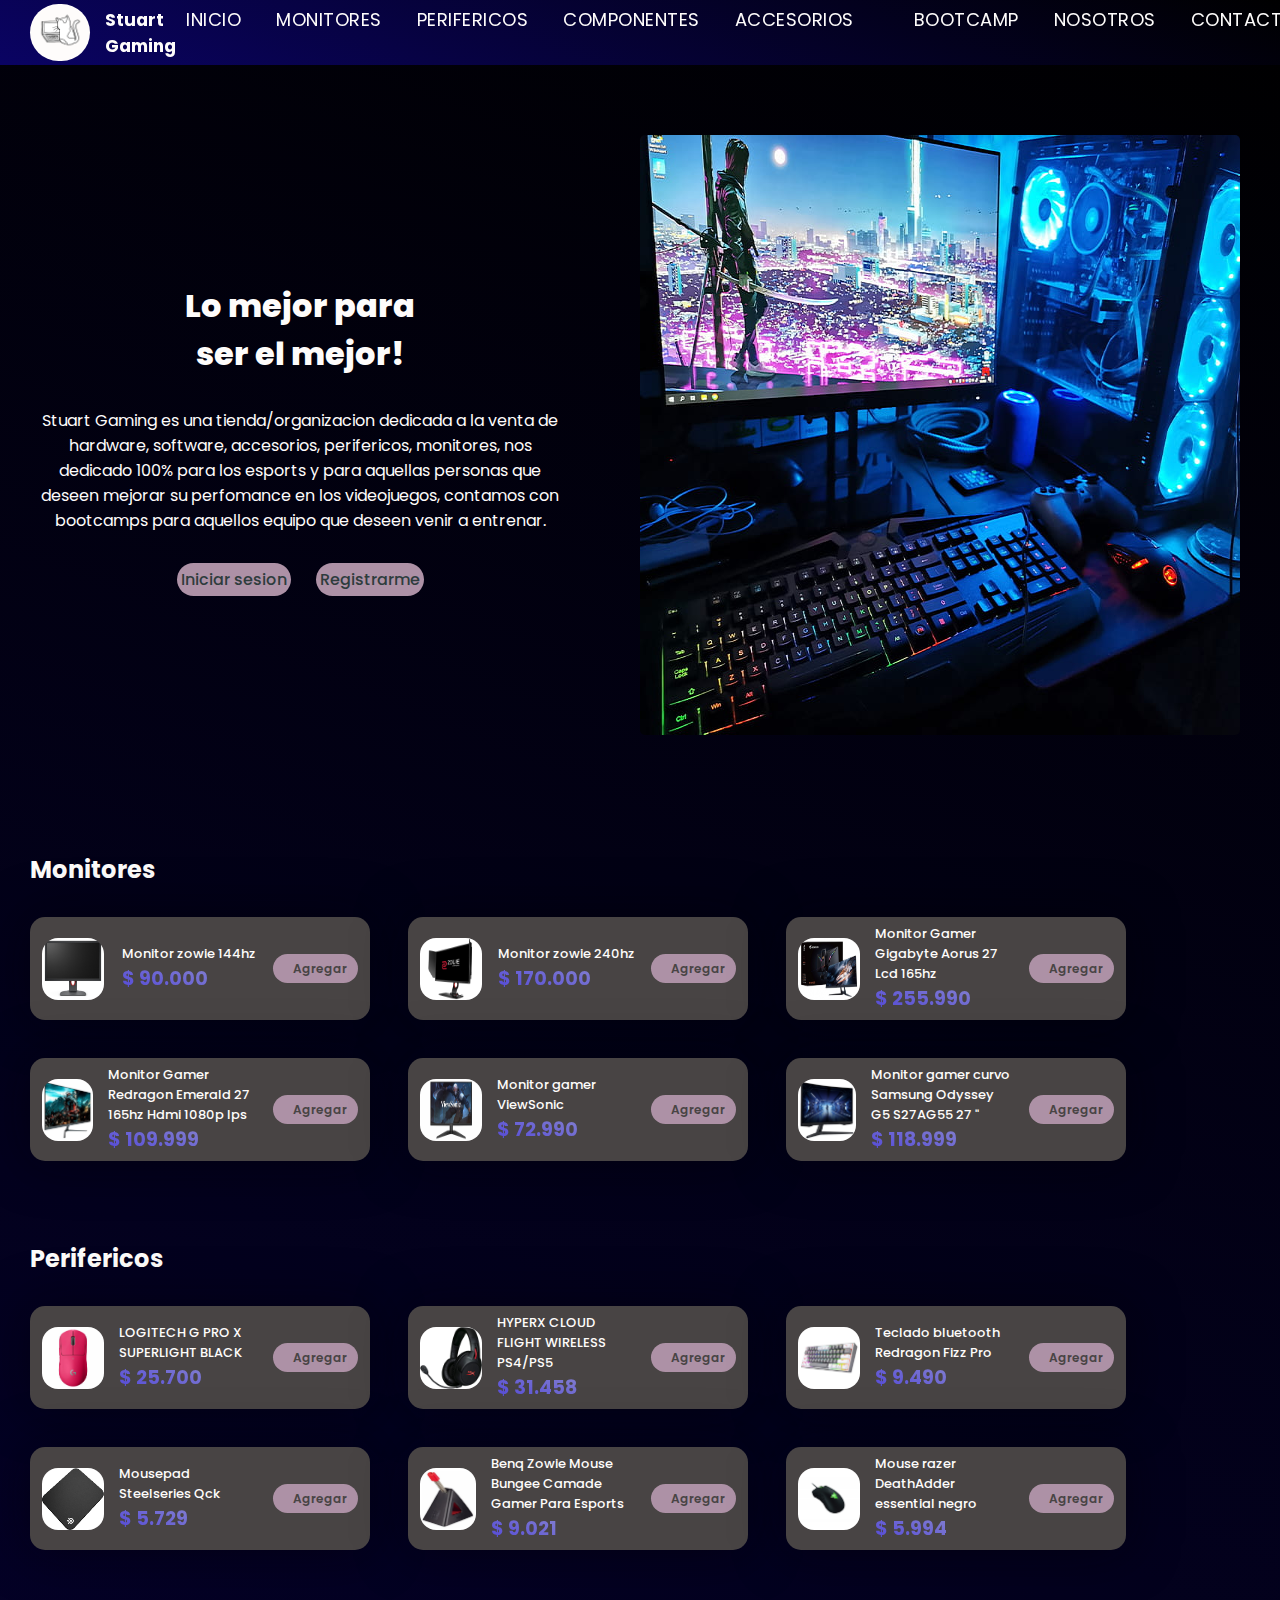
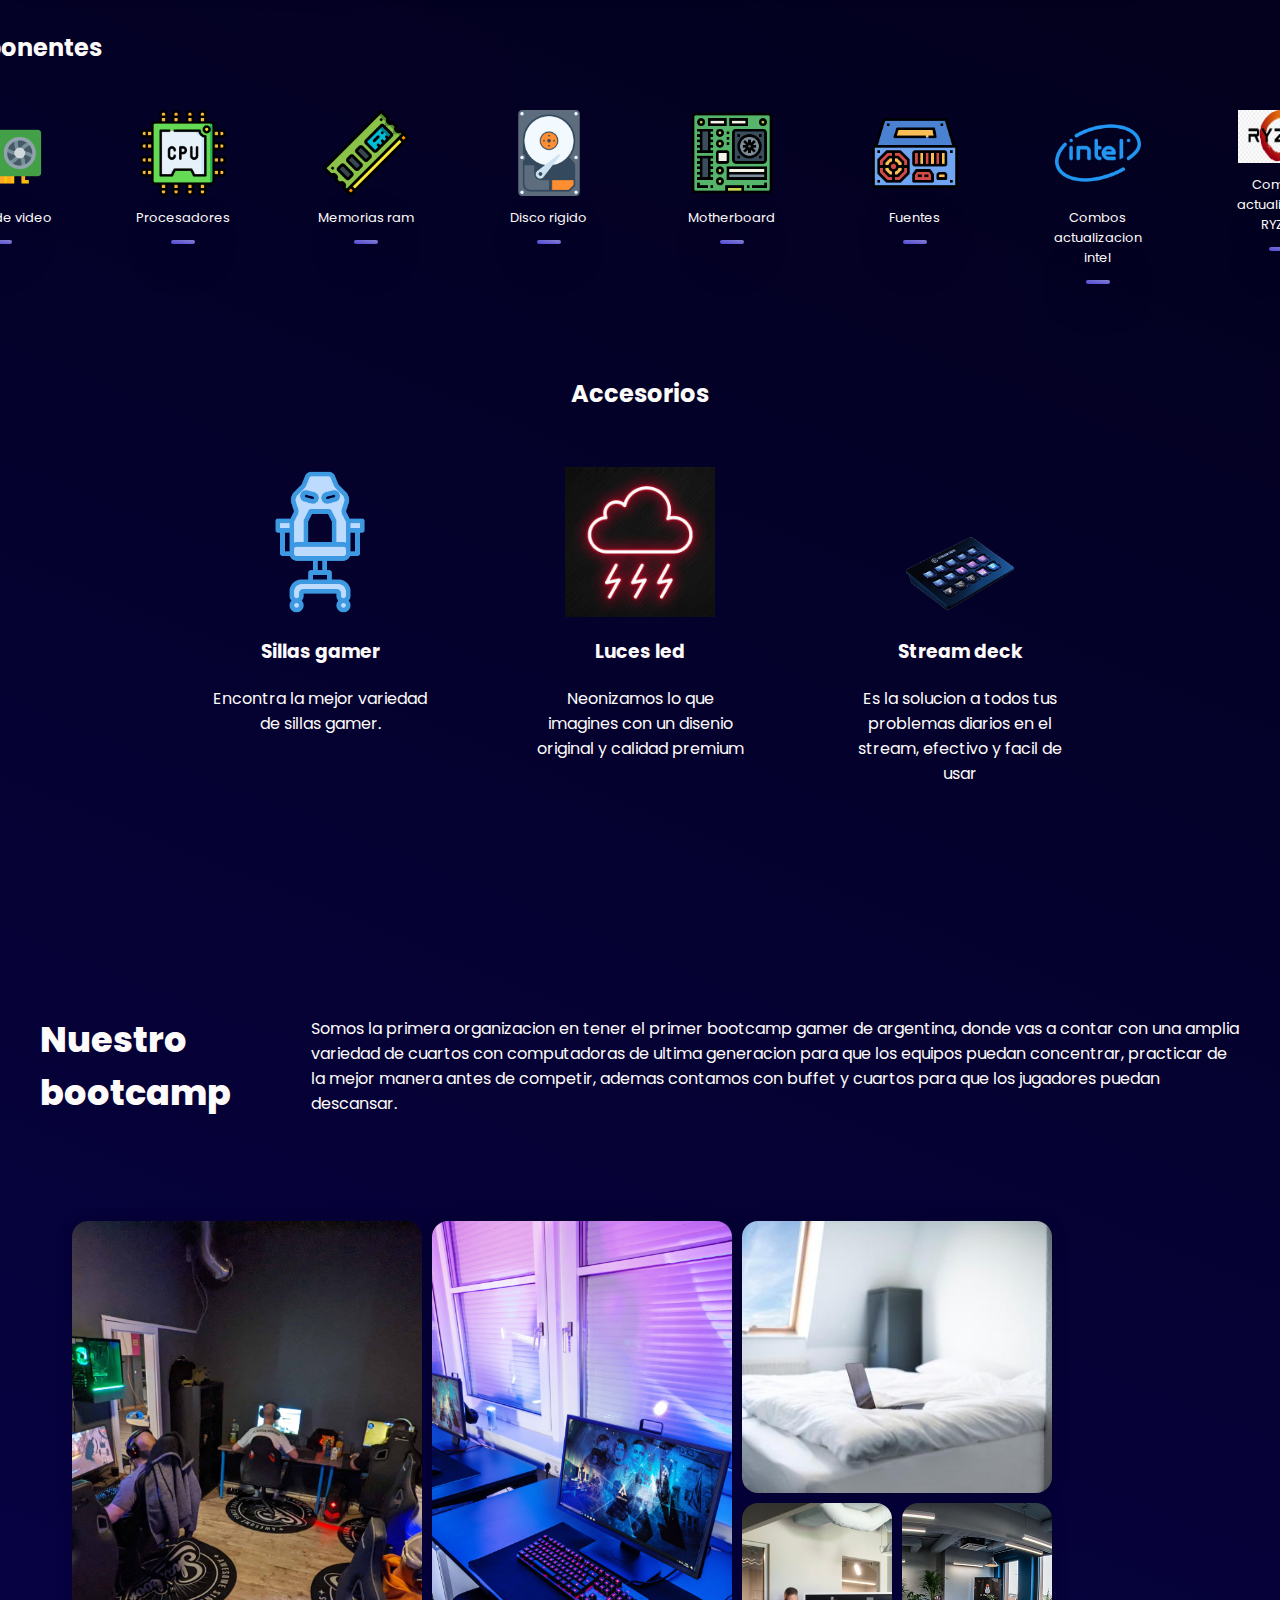
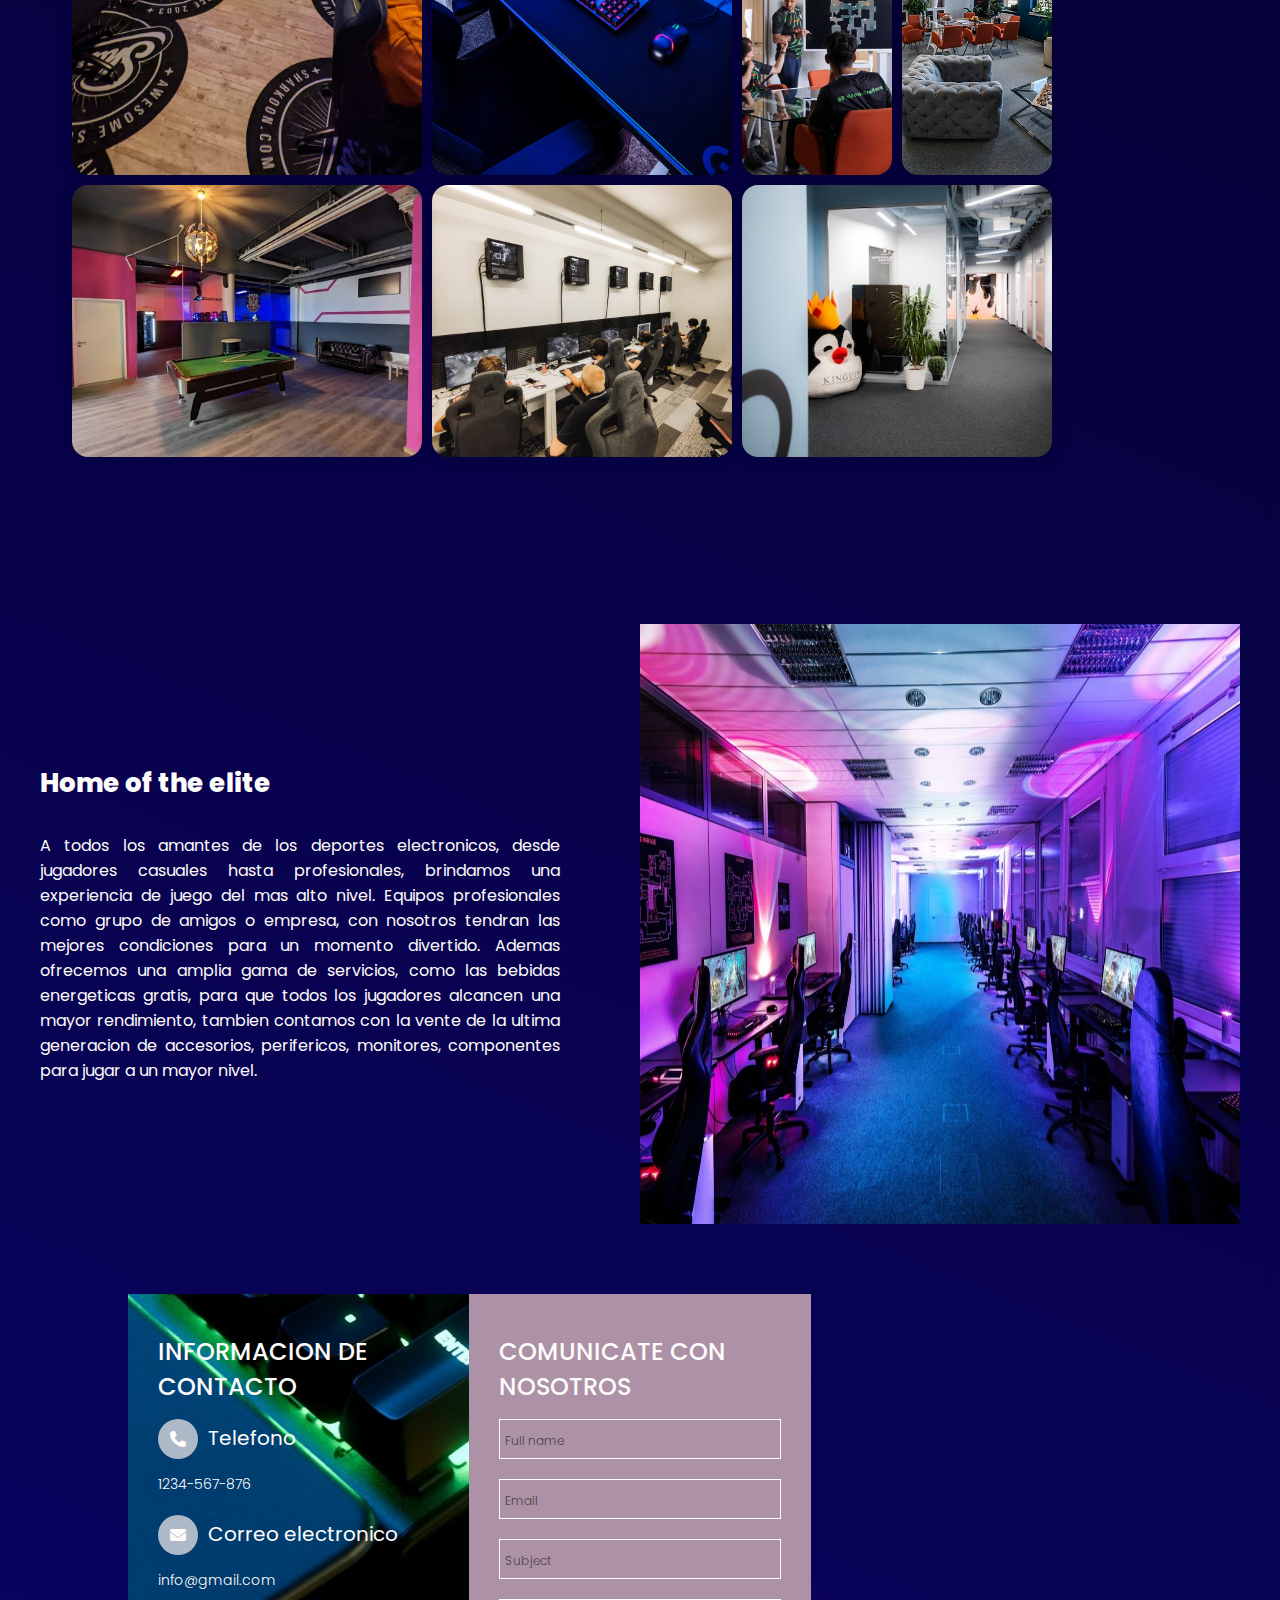
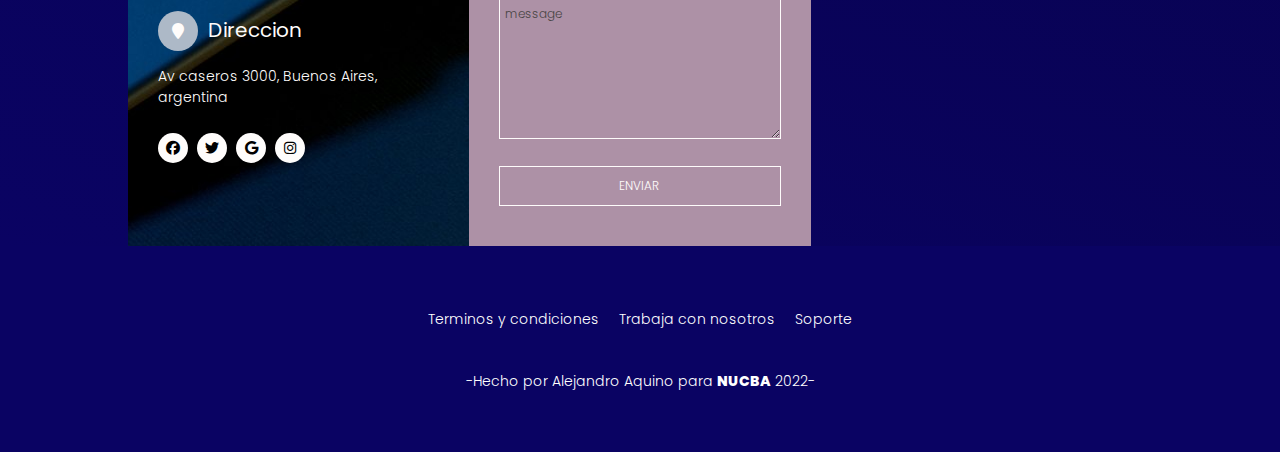
==== index.html @ 2dbd6781 "proyecto integrador" ====
<!DOCTYPE html>
<html lang="en">

<head>
    <meta charset="UTF-8">
    <meta http-equiv="X-UA-Compatible" content="IE=edge">
    <meta name="viewport" content="width=device-width, initial-scale=1.0">
    <title>STUART GAMING</title>
    <link rel="stylesheet" href="./styles.css">
    <link rel="shortcut icon" href="./assets/img/gato-compu2.png" type="image/x-icon">
    <link rel="stylesheet" href="https://cdnjs.cloudflare.com/ajax/libs/font-awesome/6.2.0/css/all.min.css"
        crossorigin="anonymous" referrerpolicy="no-referrer" />
</head>

<body>
    <header>
        <div class="titulo">
            <div class="logo">
                <a href="./index.html">
                    <img src="./assets/img/gato-compu2.png" alt="logo gato" class="imagen__logo">
                </a>
            </div>
            <p class="titulo__logo">Stuart Gaming</p>
        </div>
        <nav class="navbar">

            <label for="menu-toggle" class="menu-label">
                <i class="fa-solid fa-bars"></i>
            </label>
            <input type="checkbox" id="menu-toggle">
            
            <ul class="navbar__list">
                <li>
                    <a href="#portada" class="navbar__list__link">INICIO</a>
                </li>
                <li>
                    <a href="#contenedor-ofertas-monitores" class="navbar__list__link">MONITORES</a>
                </li>
                <li>
                    <a href="#contenedor-ofertas-perifericos" class="navbar__list__link">PERIFERICOS</a>
                </li>
                <li>
                    <a href="#productos" class="navbar__list__link">COMPONENTES</a>
                </li>
                <li>
                    <a href="#cards" class="navbar__list__link">ACCESORIOS<a>
                </li>
                <li>
                    <a href="#bootcamp" class="navbar__list__link">BOOTCAMP</a>
                </li>
                <li>
                    <a href="#contenedor-nosotros-contenido" class="navbar__list__link">NOSOTROS</a>
                </li>
                <li>
                    <a href="#contacto-empresa" class="navbar__list__link">CONTACTO</a>
                </li>
            </ul>
        </nav>
    </header>
    <main>
        <section id="portada">
            <div class="portada__contenido">
                <h1 class="portada__titulo">Lo mejor para ser el mejor!</h1>
                <p class="portada__parrafo">Stuart Gaming es una tienda/organizacion dedicada a la venta de hardware,
                    software,
                    accesorios,
                    perifericos, monitores, nos dedicado 100% para los esports y para aquellas personas que deseen
                    mejorar su perfomance
                    en los videojuegos, contamos con bootcamps para aquellos equipo que deseen venir a entrenar.
                </p>
                <div class="contenedor__botones">
                    <a href="./pages/login.html" class="boton">
                        <span class="boton__texto">Iniciar sesion</span>
                    </a>
                    <a href="#" class="boton2">
                        <span class="boton__texto2">Registrarme</span>
                    </a>
                </div>
            </div>
            <div>
                <img src="./assets/img/HD-wallpaper-pc-gamer.jpg" alt="escritorio pc gamer" class="imagen__portada">
            </div>
        </section>

        <section id="contenedor-ofertas-monitores">
            <h2>Monitores</h2>
            <div class="descuento">
                <div class="ofertas">
                    <div class="contenedor-oferta">

                        <img src="./assets/img/monitor-zowie-144hz.jpg" alt="zowie 144hz">

                        <div class="monitores">
                            <h3>Monitor zowie 144hz</h3>
                            <span>$ 90.000</span>

                        </div>

                        <button class="boton-recomendacion">Agregar</button>

                    </div>

                </div>



                <div class="ofertas">
                    <div class="contenedor-oferta">

                        <img src="./assets/img/zowie-240hz.jpg" alt="zowie 240hz">

                        <div class="monitores">
                            <h3>Monitor zowie 240hz</h3>
                            <span>$ 170.000</span>

                        </div>

                        <button class="boton-recomendacion">Agregar</button>

                    </div>

                </div>


                <div class="ofertas">
                    <div class="contenedor-oferta">

                        <img src="./assets/img/gigabyte-monitor.jpg" alt="Monitor gigabyte">

                        <div class="monitores">
                            <h3>Monitor Gamer Gigabyte Aorus 27 Lcd 165hz</h3>
                            <span>$ 255.990</span>

                        </div>

                        <button class="boton-recomendacion">Agregar</button>

                    </div>

                </div>


                <div class="ofertas">
                    <div class="contenedor-oferta">

                        <img src="./assets/img/monitor-reddragon.jpg" alt="Monitor red dragon">

                        <div class="monitores">
                            <h3>Monitor Gamer Redragon Emerald 27 165hz Hdmi 1080p Ips</h3>
                            <span>$ 109.999</span>

                        </div>

                        <button class="boton-recomendacion">Agregar</button>

                    </div>

                </div>
                
                <div class="ofertas">
                    <div class="contenedor-oferta">

                        <img src="./assets/img/viewsonic.jpg" alt="Monitor viewsonic">

                        <div class="monitores">
                            <h3>Monitor gamer ViewSonic</h3>
                            <span>$ 72.990</span>

                        </div>

                        <button class="boton-recomendacion">Agregar</button>

                    </div>

                </div>


                <div class="ofertas">
                    <div class="contenedor-oferta">

                        <img src="./assets/img/monitor-samsung.jpg" alt="Monitor samsung">

                        <div class="monitores">
                            <h3>Monitor gamer curvo Samsung Odyssey G5 S27AG55 27 "</h3>
                            <span>$ 118.999</span>

                        </div>

                        <button class="boton-recomendacion">Agregar</button>

                    </div>

                </div>

            </div>

        </section>

        <section id="contenedor-ofertas-perifericos">
            <h2>Perifericos</h2>
            <div class="descuentos-perifericos">
                <div class="ofertas">
                    <div class="contenedor-oferta">

                        <img src="./assets/img/mouse-logitech-g-pro-x-superlight-rose.jpg" alt="Mouse superlight rose">

                        <div class="perifericos">
                            <h3>LOGITECH G PRO X SUPERLIGHT BLACK</h3>
                            <span>$ 25.700</span>

                        </div>

                        <button class="boton-recomendacion">Agregar</button>

                    </div>

                </div>

                <div class="ofertas">
                    <div class="contenedor-oferta">

                        <img src="./assets/img/auriculares-cloud-flight-wireless.jpg" alt="Cloud flight">

                        <div class="perifericos">
                            <h3>HYPERX CLOUD FLIGHT WIRELESS PS4/PS5</h3>
                            <span>$ 31.458</span>

                        </div>

                        <button class="boton-recomendacion">Agregar</button>

                    </div>

                </div>


                <div class="ofertas">
                    <div class="contenedor-oferta">

                        <img src="./assets/img/teclado-red-dragon.jpg" alt="Teclado red dragon">

                        <div class="perifericos">
                            <h3>Teclado bluetooth Redragon Fizz Pro</h3>
                            <span>$ 9.490</span>

                        </div>

                        <button class="boton-recomendacion">Agregar</button>

                    </div>

                </div>


                <div class="ofertas">
                    <div class="contenedor-oferta">

                        <img src="./assets/img/mousepad steelseries.jpg" alt="Pad steelseries">

                        <div class="perifericos">
                            <h3>Mousepad Steelseries Qck</h3>
                            <span>$ 5.729</span>

                        </div>

                        <button class="boton-recomendacion">Agregar</button>

                    </div>

                </div>


                <div class="ofertas">
                    <div class="contenedor-oferta">

                        <img src="./assets/img/benq-bungee.jpg" alt="Benq zowie bungee">

                        <div class="perifericos">
                            <h3>Benq Zowie Mouse Bungee Camade Gamer Para Esports</h3>
                            <span>$ 9.021</span>
                        </div>

                        <button class="boton-recomendacion">Agregar</button>

                    </div>

                </div>
                
                
                <div class="ofertas">
                    <div class="contenedor-oferta">

                        <img src="./assets/img/razer-death.jpg" alt="razer deathadder">

                        <div class="perifericos">
                            <h3>Mouse razer DeathAdder essential negro </h3>
                            <span>$ 5.994</span>
                        </div>

                        <button class="boton-recomendacion">Agregar</button>

                    </div>

                </div>

        </section>

        <section id="productos">
            <h2>Componentes</h2>
            <div class="contenedor-componentes">
                <button class="componentes">
                    <img src="./assets/img/video-card.png" alt="Placa de video">
                    Placas de video
                    <div class="divider">a</div>
                </button>

                <button class="componentes">
                    <img src="./assets/img/procesadores.png" alt="Procesadores">
                    Procesadores
                    <div class="divider">a</div>
                </button>
                <button class="componentes">
                    <img src="./assets/img/memoria-ram.png" alt="Memoria ram">
                    Memorias ram
                    <div class="divider">a</div>
                </button>
                <button class="componentes">
                    <img src="./assets/img/disco-rigido.png" alt="Disco rigido">
                    Disco rigido
                    <div class="divider">a</div>
                </button>
                <button class="componentes">
                    <img src="./assets/img/Motherboard.png" alt="Motherboard">
                    Motherboard
                    <div class="divider">a</div>
                </button>
                <button class="componentes">
                    <img src="./assets/img/fuente3.png" alt="Fuente">
                    Fuentes
                    <div class="divider">a</div>
                </button>
                <button class="componentes">
                    <img src="./assets/img/intel.png" alt="Combo actualizacion intel">
                    Combos actualizacion intel
                    <div class="divider">a</div>
                </button>
                <button class="componentes">
                    <img src="./assets/img/RYZEN.jpg" alt="Combo actualizacion RYZEN">
                    Combos actualizacion RYZEN
                    <div class="divider">a</div>
                </button>
            </div>

        </section>


        <section id="cards">
            <div class="titulo-cards">
                <h2>Accesorios</h2>
            </div>
            <div class="contenedor-cards">
                <div class="info-cards">
                    <img src="./assets/img/silla-gamer-icon.png" alt="silla gamer icono">
                    <h3>Sillas gamer</h3>
                    <p>Encontra la mejor variedad de sillas gamer.</p>
                </div>

                <div class="info-cards">
                    <img src="./assets/img/luz neon.jpg" alt="luces led">
                    <h3>Luces led</h3>
                    <p>Neonizamos lo que imagines con un disenio original y calidad premium</p>
                </div>

                <div class="info-cards">
                    <img src="./assets/img/stream-deck2.png" alt="stream deck">
                    <h3>Stream deck</h3>
                    <p>Es la solucion a todos tus problemas diarios en el stream, efectivo y facil de usar</p>
                </div>

            </div>
        </section>

        <section id="bootcamp">
            <div class="contenedor-textos-bootcamp">
                <h2>Nuestro bootcamp</h2>
                <p>Somos la primera organizacion en tener el primer bootcamp gamer de argentina, donde vas a contar con
                    una amplia
                    variedad de cuartos con computadoras de ultima generacion para que los equipos puedan concentrar,
                    practicar de la mejor manera
                    antes de competir, ademas contamos con buffet y cuartos para que los jugadores puedan descansar.
                </p>
            </div>
            <div class="contenedor-fotos-bootcamp">
                <div class="item"></div>
                <div class="item"></div>
                <div class="item"></div>
                <div class="item"></div>
                <div class="item"></div>
                <div class="item"></div>
                <div class="item"></div>
                <div class="item"></div>
            </div>
        </section>

        <section id="contenedor-nosotros-contenido">
            <div class="titulo-nosotros">
                <h2>Home of the elite</h2>
                <p>A todos los amantes de los deportes electronicos, desde jugadores casuales hasta profesionales,
                    brindamos una experiencia de juego del mas alto nivel. Equipos profesionales como grupo de
                    amigos o empresa, con nosotros tendran las mejores condiciones para un momento divertido.
                    Ademas ofrecemos una amplia gama de servicios, como las bebidas energeticas gratis, para
                    que todos los jugadores alcancen una mayor rendimiento, tambien contamos con la vente de
                    la ultima generacion de accesorios, perifericos, monitores, componentes para jugar a un
                    mayor nivel.
                </p>
            </div>

            <div class="nosotros-img">
                <img src="./assets/img/bootcampstuart.jpg" alt="bootcamp stuartgaming">
            </div>

        </section>

        <section id="contacto-empresa">
            <div class="contenedor-contacto">
                <div class="contacto">
                    <h2>Informacion de contacto</h2>
                    <h3><i class="fa fa-phone" aria-hidden="true"></i>Telefono</h3>
                    <p>1234-567-876</p>
                    <h3><i class="fa fa-envelope" aria-hidden="true"></i>Correo electronico</h3>
                    <p>info@gmail.com</p>
                    <h3><i class="fa fa-map-marker" aria-hidden="true"></i>Direccion</h3>
                    <p>Av caseros 3000, Buenos Aires, argentina</p>
                    <ul>
                        <li><a href="#"><i class="fa-brands fa-facebook"></i></a></li>
                        <li><a href="#"><i class="fa-brands fa-twitter"></i></a></li>
                        <li><a href="#"><i class="fa-brands fa-google"></i></a></li>
                        <li><a href="#"><i class="fa-brands fa-instagram"></i></a></li>
                    </ul>

                </div>
                <div class="contacto">
                    <h2>Comunicate con nosotros</h2>
                    <form>
                        <input type="text" placeholder="Full name" class="contacto-input">
                        <input type="text" placeholder="Email" class="contacto-input">
                        <input type="text" placeholder="Subject" class="contacto-input">
                        <textarea placeholder="message" class="contacto-textarea"></textarea>
                        <input type="submit" value="ENVIAR" class="contacto-boton">
                    </form>
                </div>
                <div class="contacto">
                    <iframe
                        src="https://www.google.com/maps/embed?pb=!1m18!1m12!1m3!1d3282.6957314370156!2d-58.40888590346596!3d-34.63712862421199!2m3!1f0!2f0!3f0!3m2!1i1024!2i768!4f13.1!3m3!1m2!1s0x95bccb0e2c8cec11%3A0x7a3d103368087d01!2sAv.%20Caseros%203025-3033%2C%20C1264AAK%2C%20C1264AAK%20CABA!5e0!3m2!1ses-419!2sar!4v1665804922256!5m2!1ses-419!2sar"
                        width="600" height="auto" style="border:0;" allowfullscreen="" loading="lazy"
                        referrerpolicy="no-referrer-when-downgrade"></iframe>
                </div>
            </div>
        </section>
    </main>
    <footer>
        <div>
            <ul class="footer-links">
                <li><a href="#">Terminos y condiciones</a></li>
                <li><a href="#">Trabaja con nosotros</a></li>
                <li><a href="#">Soporte</a></li>
            </ul>
        </div>
        <p>-Hecho por Alejandro Aquino para <span>NUCBA</span> 2022-</p>
    </footer>

</body>

</html>
---- styles.css ----
@import url('https://fonts.googleapis.com/css2?family=M+PLUS+Rounded+1c:wght@400;500&family=Poppins:ital,wght@0,100;0,200;0,300;0,400;0,500;0,600;0,700;0,800;0,900;1,100;1,200;1,300;1,400;1,500;1,600;1,700;1,800;1,900&display=swap');


:root{
    --grey:#484444;
    --violet:#ad91a6;
    --pink:#dfb4aa;
    --green:#2e3c3d;
    --white1:#fefcfb;
    --white2:#ece8de;
    --background1: rgb(10,3,99);
    --background2: linear-gradient(22deg, rgba(10,3,99,1) 0%, rgba(0,0,0,1) 100%, rgba(125,48,48,1) 100%);
    --text-gray: #adb9c7;
    --bg-electric: #f0fbff;
    --bg-azul-10: #e9eeff;
}

*{
    box-sizing: border-box;
    padding: 0;
    margin: 0;
    list-style: none;
    text-decoration: none;
    font-family: 'Poppins', sans-serif;
}

header{
    display: flex;
    justify-content: space-between;
    flex-direction: row;
    align-items: center;
    width: 100%;
    height: 65px;
    top: 0;
    position: fixed;
    padding: 0 30px 0 30px;
    background:var(--background2)
}


.titulo{
    display: flex;
    flex-direction: row;
    gap: 15px;
    align-items: center;
}

.logo{
   background:var(--white1);
   padding: 0 5px;
   border-radius: 30px;
}

.imagen__logo{
    height: 50px;
    width: 50px;
}

.titulo__logo{
    color:var(--white1);
    font-weight: 700;
    font-size: 17px;
}

#menu-toggle, 
.menu-label{
    display: none;
}

.menu-label{
    border: 1px solid var(--white1);
    padding: 12px 18px;
    font-size: 14px;
    border-radius: 10px;
    font-weight: 600;
    cursor: pointer;
    color: var(--white1);
    display: flex;
    flex-direction: column;
    align-items: center;
    justify-content: center;
    display: none;
}

.navbar{
    display: flex;
    align-items: center;
    justify-content: center;
}

.navbar__list{
    display: flex;
    align-items: center;
    justify-content: center;
    gap: 25px;
   
    
}

.navbar__list__link{
    color:var(--white1);
    position: relative;
    font-size: 18px;
    letter-spacing: 0.5px;
    padding: 0 10px;

}

.navbar__list__link::after{
    content: "";
    position: absolute;
    background: var(--violet);
    height: 3px;
    width: 0;
    left: 0;
    bottom: -10px;
    transition: 0.3s;
}

.navbar__list__link:hover::after{
    width: 100%;
}


.navbar__list__link:hover{
    color: var(--violet);
}


main{
    display: flex;
    flex-direction: column;
    align-items: center;
    justify-content: center;
    background: var(--background1);
    background: var(--background2);
    color: var(--white1);
}

#portada{
    margin-top: 65px;
    padding: 70px 0;
    max-width: 1200px;
    display: flex;
    justify-content: center;
    align-items: center;
    gap: 80px;

}
.portada__titulo{
    font-size: 32px;
    width: 45%;
    font-weight: 800;
   
}

.portada__parrafo{
    display: flex;
    flex-direction: column;
    font-size: 16px;
    gap: 20px;
    align-items: center;
    text-align: center;
    justify-content: center;
    
    
}

.portada__contenido{
    display: flex;
    flex-direction: column;
    align-items: center;
    gap: 30px;
    text-align:center;
    
}

.contenedor__botones{
    display: flex;
    gap: 25px;
}

.boton{
    border-radius: 50px;
    background: var(--violet);
    font-weight: 500;
    color:var(--green);
    padding: 4px;
    cursor: pointer;
}

.boton2{
    border-radius: 50px;
    background: var(--violet);
    font-weight: 500;
    color: var(--green);
    padding: 4px;
    cursor: pointer;
}

.boton:hover,
.boton2:hover{
    background: var(--white2);
}

.boton__icono{
    font-size: 20px;
    margin: 0 18px;
    align-self: center;
    color: black;
}

.imagen__portada{
    height: 600px;
    width: 600px;
    border-radius: 5px;
}

#contenedor-ofertas-monitores{
    display: flex;
    flex-direction: column;
    gap: 30px;
    padding: 40px 30px;
    
}

.descuento{
    display: flex;
    gap: 38px;
    flex-wrap: wrap;
}


.ofertas{
    display: flex;
    align-items: center;
    flex-direction: row;
    flex-wrap: wrap;
    width: 340px;
    height: 103px;
    background: var(--grey);
    box-shadow: 0px 0px 50px rgba(1, 2, 7, 0.5);
    border-radius: 15px;
    justify-content: center;
    gap:15px
}

.contenedor-oferta{
    display: flex;
    flex-direction: row;
    align-items: center;
    justify-content: space-between;
    width: 316px; 
    gap: 15px;
}


.ofertas img{
    height: 62px;
    width: 62px;
    border-radius: 16px;
}

.monitores{
    display: flex;
    flex-direction: column;
    align-items: flex-start;
}

.monitores h3{
    color: var(--white1);
    font-weight: 500;
    font-size: 13px;
}

.monitores span{
    font-size: 19px;
    font-weight: 700;
    background: linear-gradient(to right top, #5145d8, #5e55d6, #6b64d4, #7873d1, #8481cd);
    -webkit-background-clip: text;   
    color: transparent;
    text-decoration:line-through
}


.boton-recomendacion{
    font-size: 12px;
    font-weight: 600;
    background:var(--violet);
    border-radius: 17px;
    padding: 5px 20px;
    border: none;
    cursor: pointer;
    color: var(--grey);
    height: 29px;
    width: 85px;
    cursor: pointer;
}

.boton-recomendacion:hover{
    background: var(--white2);
}

#contenedor-ofertas-perifericos{
    display: flex;
    flex-direction: column;
    gap: 30px;
    padding: 40px 30px;
}

.descuentos-perifericos{
    display: flex;
    gap: 38px;
    flex-wrap: wrap;
}


.perifericos{
    display: flex;
    flex-direction: column;
    align-items: flex-start;
}

.perifericos h3{
    color: var(--white1);
    font-weight: 500;
    font-size: 13px;
}

.perifericos span{
    font-size: 19px;
    font-weight: 700;
    background: linear-gradient(to right top, #5145d8, #5e55d6, #6b64d4, #7873d1, #8481cd);
    -webkit-background-clip: text;   
    color: transparent;
}

#productos{
    display: flex;
    flex-direction: column;
    gap: 30px;
    background-color: var(--negro);
    padding: 40px 30px;
}

.contenedor-componentes{
    display: flex;
    gap: 36px;
    justify-content: flex-start;
    
}

.componentes{
    display: flex;
    flex-direction: column;
    align-items: center;
    color:var(--text-white);
    background:var(--background);
    border-radius: 10px; border: none;
    cursor: pointer;
    gap: 12px;
    padding: 15px;
    font-size: 13px;
    min-width: 147px;
    height: 171px;
   
}

.componentes img{
    height:86px;
    width: 86px;
}

.componentes:hover{
    transform: translateY(-6px);     
    transition: transform 0.4s ease;
}

.divider{
    background: linear-gradient(to right top, #5145d8, #5e55d6, #6b64d4, #7873d1, #8481cd);
    box-shadow: 0px 0px 50px rgba(1, 2, 7, 0.5);
    border-radius: 15px;
    width: 24px;
    height: 4px;
    -webkit-text-fill-color: transparent;
}

#cards{
    padding: 70px 0;
    display: flex;
    justify-content: center;
    align-items: center;
    flex-direction: column;
    gap: 40px;
}

.titulo-cards{
    display: flex;
    flex-direction: column;
    align-items: center;
    gap: 15px;
}

.contenedor-cards{
    display: flex;
    justify-content: space-around;
    gap: 20px;
    flex-wrap: wrap;
    align-items: baseline;
}

.info-cards{
    width: 300px;
    height: 300px;
    padding: 30px 40px;
    display: flex;
    flex-direction: column;
    align-items: center;
    justify-content: center;
    gap: 20px;
    text-align: center;
    border-radius: 10px;
}

.info-cards img{
    height: 150px;
    width: 150px;
    cursor: pointer;
}

#bootcamp{

}

.contenedor-textos-bootcamp{
    margin-top: 65px;
    padding: 70px 0;
    max-width: 1200px;
    display: flex;
    justify-content: center;
    align-items: center;
    gap: 80px;
}

.contenedor-textos-bootcamp h2{
    font-size: 35px;
    font-weight: 800;
    color: var(--white1);
}

.contenedor-textos-bootcamp p{
    font-size: 16px;
    font-weight: 400;
    color: var(--white1);
}

.contenedor-fotos-bootcamp{
    padding: 2rem;
    height: 100vh;
    display: grid;
    grid-template-columns: 350px 300px 150px 150px;
    gap: 10px;
    grid-auto-rows: 1fr;
}

.item{
    border-radius: 1rem;
    box-shadow: 0 0 15px 0px rgba(0, 0, 0, 0.2);
}


.item:nth-child(1) {
    grid-column: 2/3;
    grid-row: 1/3;
    background: url(./assets/img/bootcamp1.jpg);
    background-repeat: no-repeat;
    background-position: center;
    background-size: cover;
}

.item:nth-child(2){
    grid-column: 1/2;
    grid-row: 1/3;
    background: url(./assets/img/bootcamp2.jpg);
    background-repeat: no-repeat;
    background-position: center;
    background-size: cover;
}


.item:nth-child(3){
    grid-column: 3/5;
    grid-row: 1/2;
    background: url(./assets/img/bootcamp3.jpg);
    background-repeat: no-repeat;
    background-position: center;
    background-size: cover;
}

.item:nth-child(4){
    grid-column: 3/4;
    grid-row: 2/3;
    background: url(./assets/img/bootcamp7.jpg);
    background-repeat: no-repeat;
    background-position: center;
    background-size: cover;
}

.item:nth-child(5){
    grid-column: 4/5;
    grid-row: 2/3;
    background: url(./assets/img/bootcamp8.jpg);
    background-repeat: no-repeat;
    background-position: center;
    background-size: cover;
}

.item:nth-child(6){
    grid-column: 3/5;
    grid-row: 3/4;
    background: url(./assets/img/bootcamp5.jpg);
    background-repeat: no-repeat;
    background-position: center;
    background-size: cover;
}


.item:nth-child(7){
    grid-column: 2/3;
    grid-row: 3/4;
    background: url(./assets/img/bootcamp6.jpg);
    background-repeat: no-repeat;
    background-position: center;
    background-size: cover;
}


.item:nth-child(8){
    grid-column: 1/2;
    grid-row: 3/4;
    background: url(./assets/img/bootcamp4.jpg);
    background-repeat: no-repeat;
    background-position: center;
    background-size: cover;
}

.item:hover{
    transform: scale(1.1);
    transition: all 0.2s ease-in;
}


#contenedor-nosotros-contenido{
    margin-top: 65px;
    padding: 70px 0;
    max-width: 1200px;
    display: flex;
    justify-content: center;
    align-items: center;
    gap: 80px;
}
    


.titulo-nosotros{
    display: flex;
    flex-direction: column;
    gap: 30px;
    text-align:justify
}


.titulo-nosotros h2{
    font-size: 26px;
    width: 45%;
    font-weight: 800;
    
}

.info-texto-nosotros p{
    font-size: 16px;
    font-weight: 300;
    color: var(--text-gray);
}

.nosotros-img{
    display: flex;
    gap: 20px;
    align-items: center;
    justify-content:end;
}

.nosotros-img img{
    width: 600px;
    height: 600px;
    
}

#contacto-empresa{

}

.contenedor-contacto{
    width: 80%;
    height: auto;
    margin: auto;
    display: flex;
    flex-wrap: wrap;
    
}

.contacto{
    padding: 40px 30px;
    
}

.contacto:nth-child(1){
    flex: 30%; 
    background:url(./assets/img/steelseries.jpg);
    color: var(--white1)
}

.contacto:nth-child(2){
    flex: 30%;
    background: var(--violet);
    color: var(--white1);
}

.contacto:nth-child(3){
    flex: 30%;
}

.contacto h2{
    font-size: 24px;
    color: var(--white1);
    text-transform: uppercase;
    font-weight: 500;
    padding-bottom: 15px;
}

.contacto h3{
    font-size: 20px;
    font-weight: 400;
    margin-bottom: 15px;
}

.contacto h3 i{
    font-size: 16px;
    width: 40px;
    height: 40px;
    margin-right: 10px;
    background: var(--text-gray);
    color: var(--white1);
    border-radius: 50px;
    line-height: 40px;
    text-align: center;
}


.contacto p{
    font-size: 14px;
    font-weight: 300;
    margin-bottom: 20px;
}


.contacto ul{
    padding: 0;
    margin: 0;

}

.contacto ul li{
    margin-top:5px ;
    margin-right:5px ;
    display: inline-block;
}

.contacto ul li a{
    display: block;
    width: 30px;
    height: 30px;
    text-align: center;
    background: var(--white1);
    border-radius: 50px;
}

.contacto ul li a i{
    font-size: 14px;
    line-height: 30px;
    color: black
}

.contacto form{
    width: 100%;
    height: auto;
}


.contacto-input{
    width: 100%;
    height: 40px;
    margin-bottom: 20px;
    border: 1px solid; color:var(--white1);
    outline: none;
    padding-left: 5px;
    padding-top: 5px;
    background: transparent;
    color: var(--white1);
    font-size: 12px;
    font-weight: 300;
}

.contacto-input::placeholder{
    color: var(--grey)
}

.contacto-textarea{
    width: 100%;
    height: 140px;
    margin-bottom: 20px;
    border: 1px solid var(--white1);
    outline: none;
    padding-left: 5px;
    padding-top: 5px;
    background: transparent;
    color: var(--white1);
    font-size: 12px;
    font-weight: 300;

}

.contacto-textarea::placeholder{
    color: var(--grey);
}


.contacto-boton{
    width: 100%;
    height: 40px;
    border: 1px solid var(--white1);
    outline: none;
    background: transparent;
    color: var(--white1);
    font-size: 12px;
    font-weight: 300;
    cursor: pointer;
}

.contacto iframe{
    width: 100%;
    height: 100%;
}

footer{
    display: flex;
    flex-direction: column;
    justify-content: center;
    align-items: center;
    gap: 40px;
    padding: 60px 0;
    background: var(--background1);
    color: var(--white1);
}

footer a, 
footer p{
    color: white;
    font-weight: 300;
    font-size: 14px;
}

footer span{
    font-weight: 800;
}

.footer-links{
    display: flex;
    justify-content: center;
    gap: 20px;
}

footer a:hover{
    color: var(--text-gray)
}



@media (max-width: 992px){
    
    
    .navbar__list{
        position: absolute;
        top: 65px;
        left: 5%;
        right: 5%;
        width: 90%;
        flex-direction: column;
        background:var(--background2);
        border: 2px solid black;
        border-top: 0px;
        border-radius: 0px 0px 15px 15px;
        align-items: flex-start;
        padding: 45px 30px;
        gap: 25px;
        z-index: 2;
        display: none;
    }

    .navbar__list__link{
        font-size: 18px;
    }

    .menu-label{
        display: flex;
        order: 2;
        cursor: pointer;
    }

    .menu-label i{
        font-size: 18px;
    }

    #menu-toggle:checked + .navbar__list{
        display: flex;
    }
}
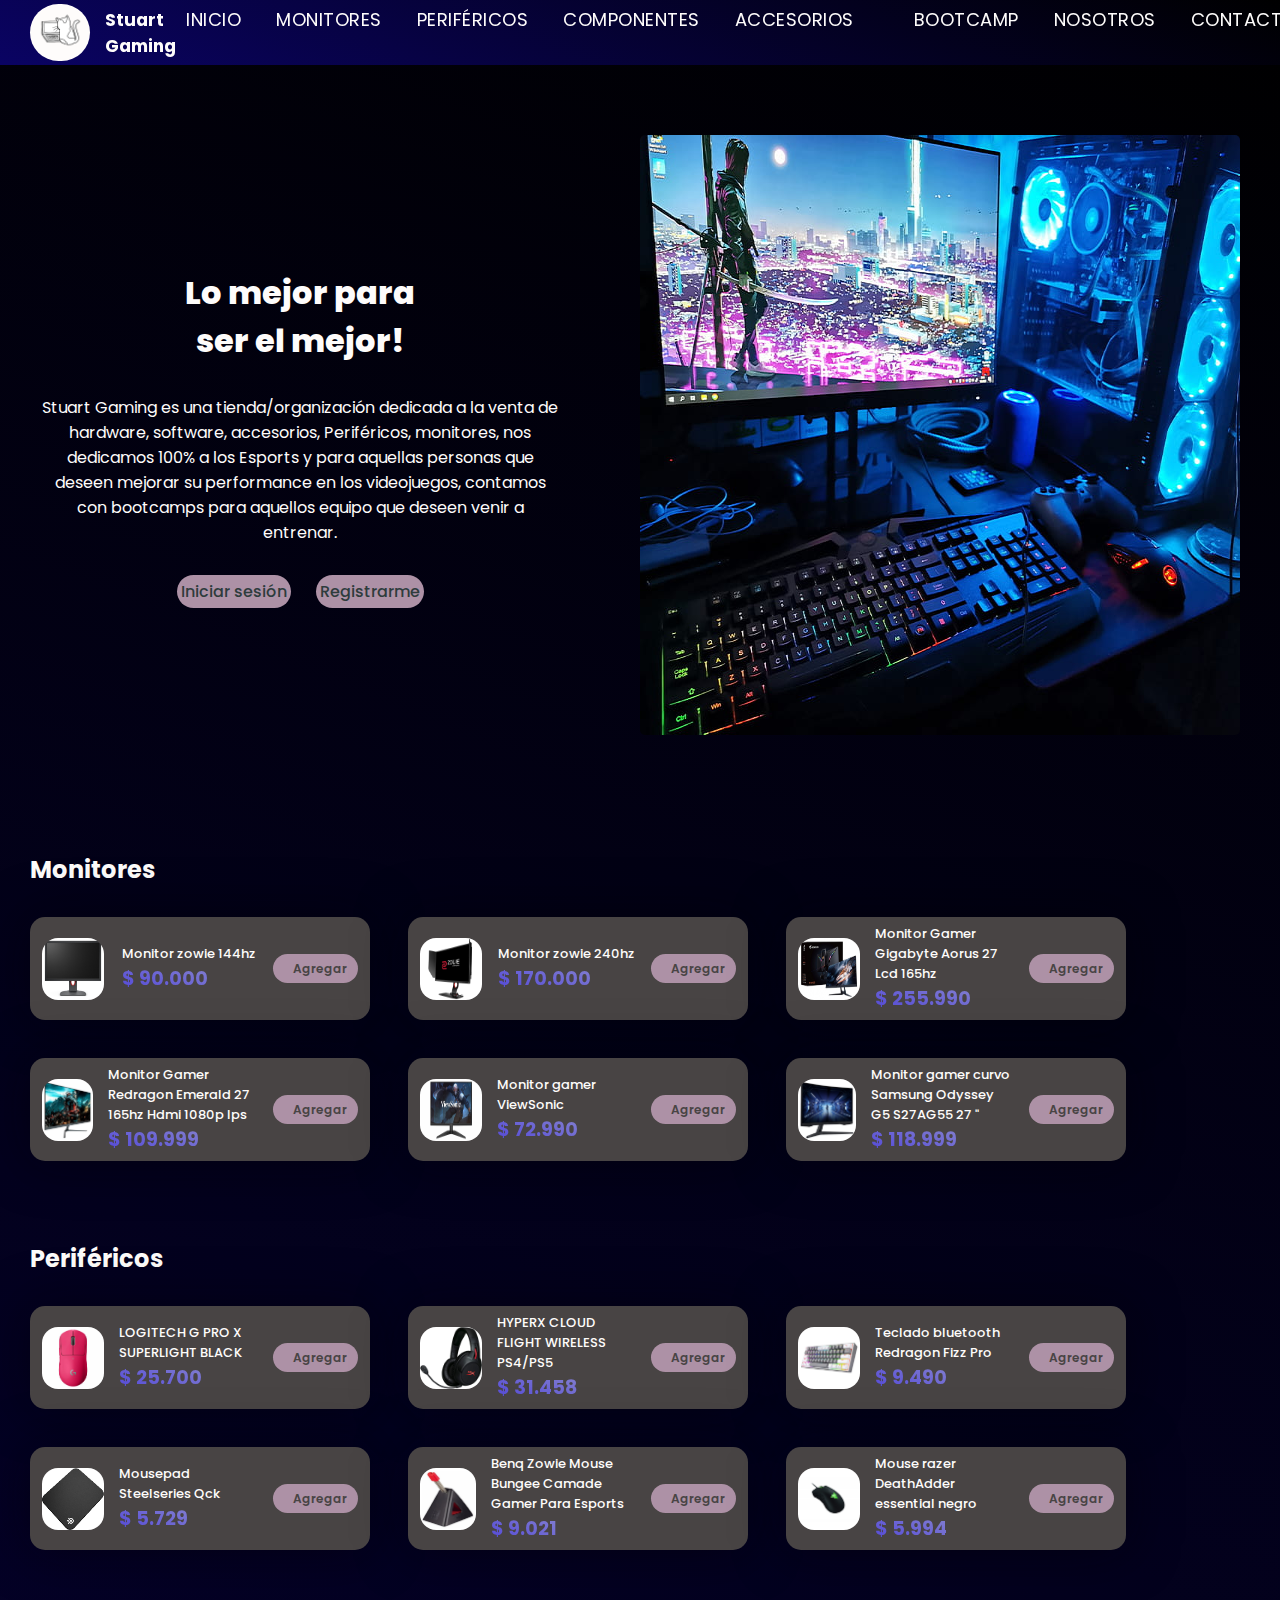
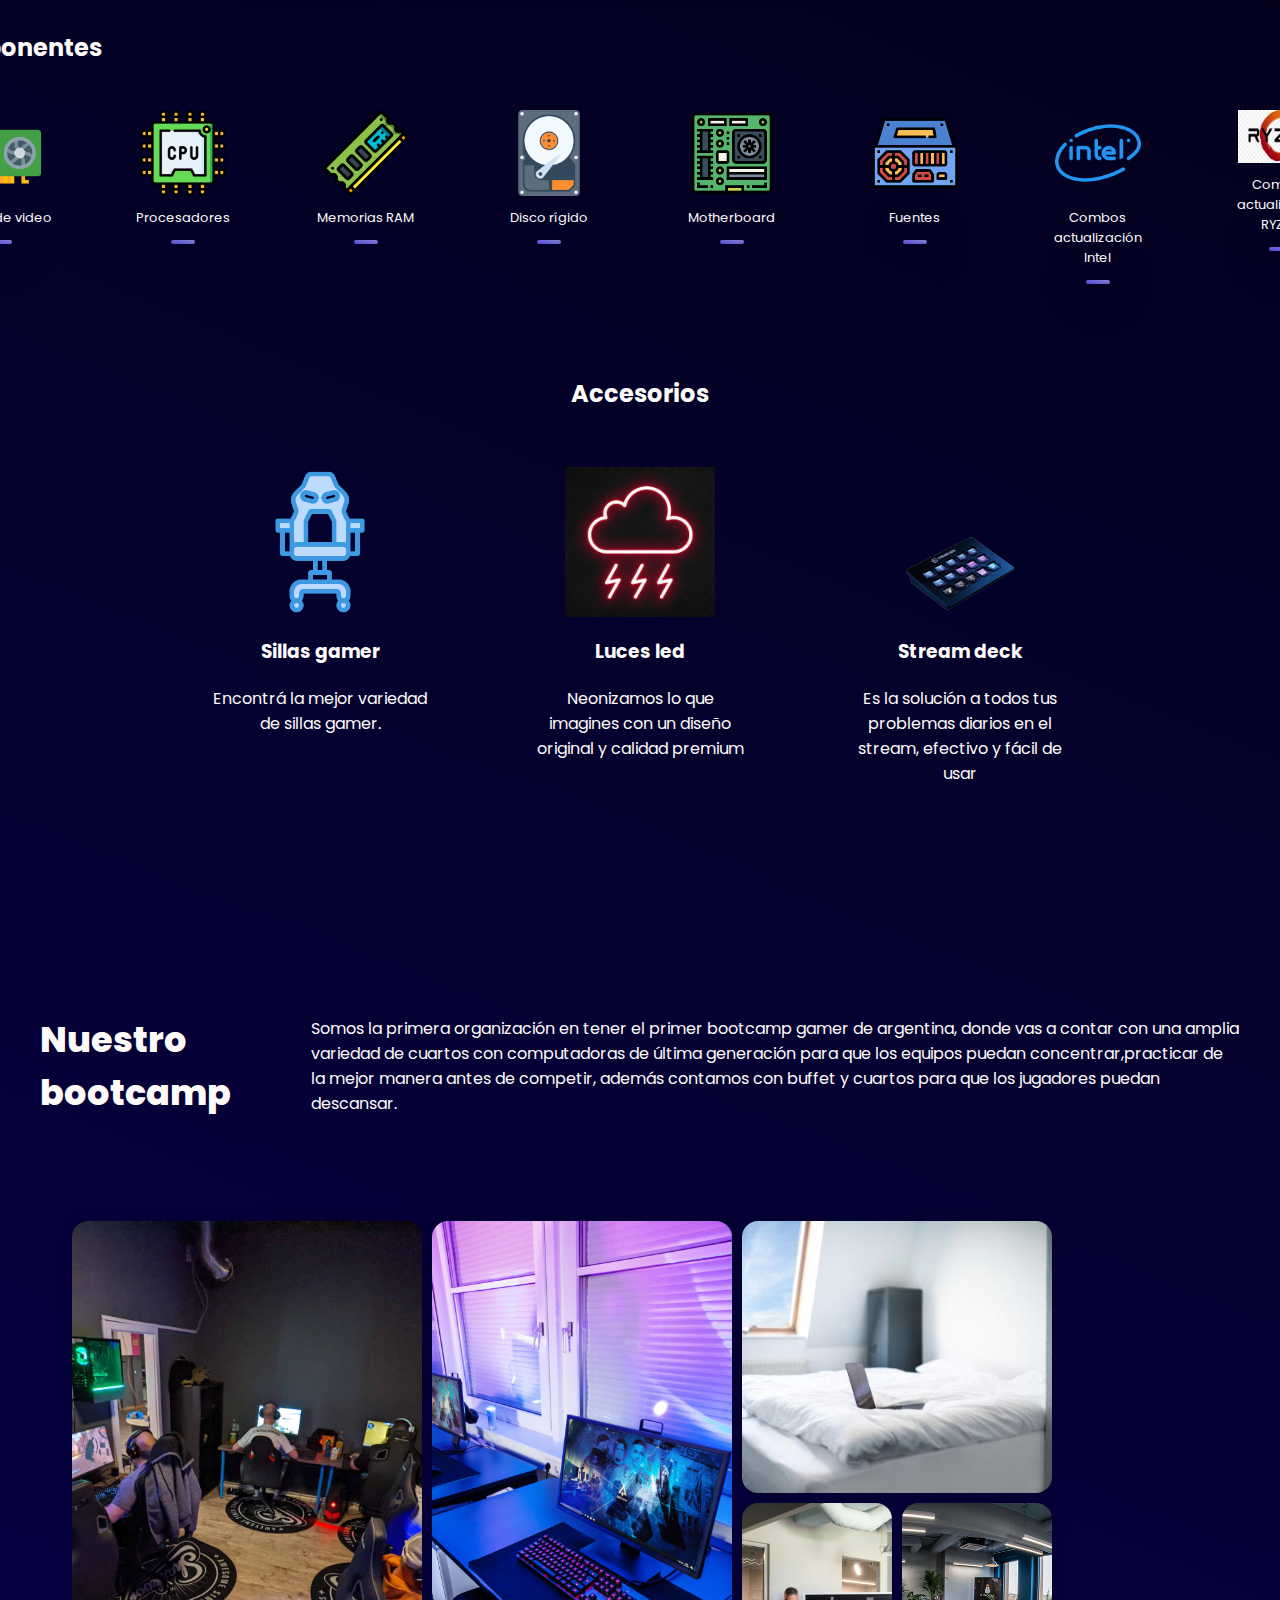
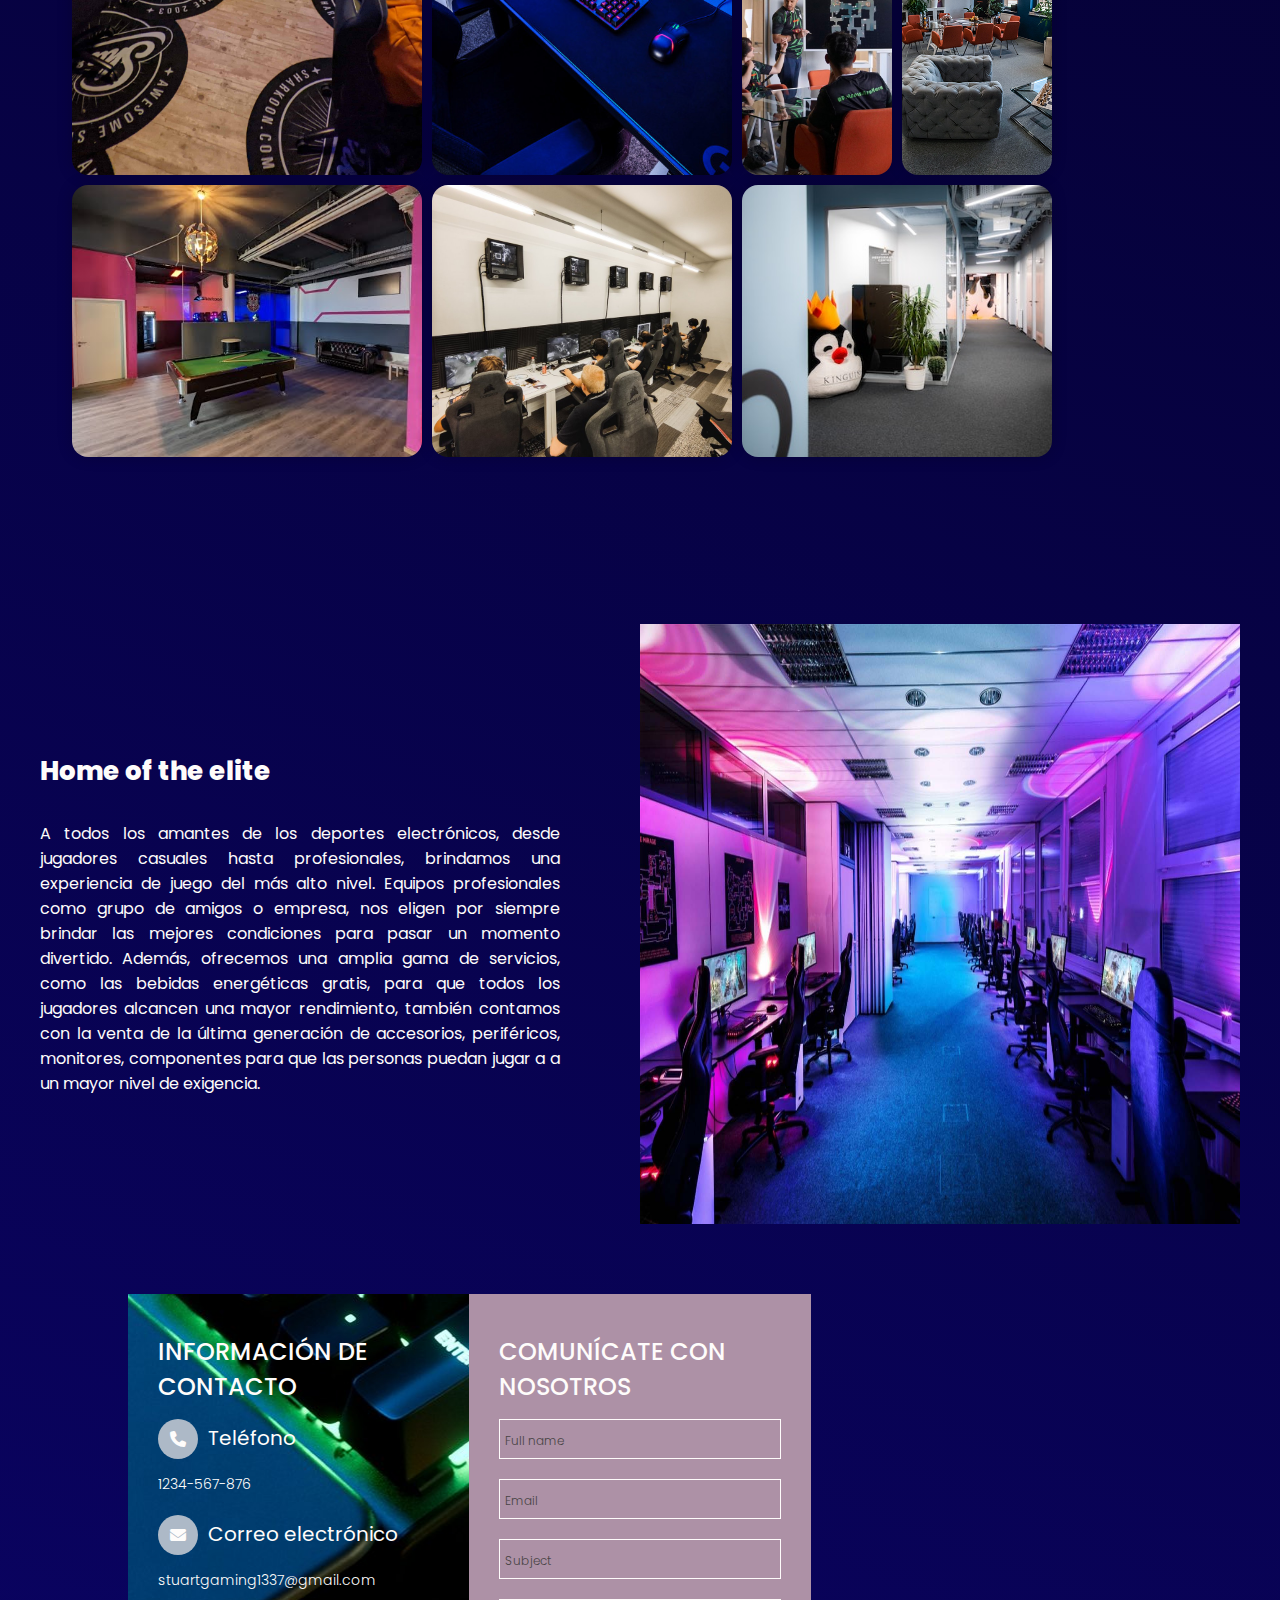
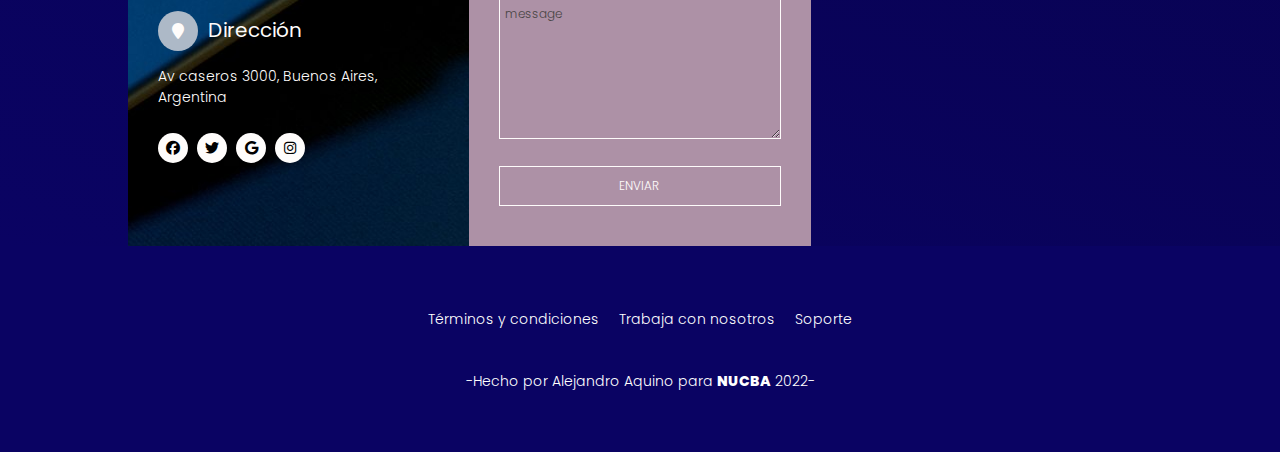
==== commit 0d864547: "cambios en textos" ====
--- a/index.html
+++ b/index.html
@@ -37,7 +37,7 @@
                     <a href="#contenedor-ofertas-monitores" class="navbar__list__link">MONITORES</a>
                 </li>
                 <li>
-                    <a href="#contenedor-ofertas-perifericos" class="navbar__list__link">PERIFERICOS</a>
+                    <a href="#contenedor-ofertas-perifericos" class="navbar__list__link">PERIFÉRICOS</a>
                 </li>
                 <li>
                     <a href="#productos" class="navbar__list__link">COMPONENTES</a>
@@ -61,16 +61,15 @@
         <section id="portada">
             <div class="portada__contenido">
                 <h1 class="portada__titulo">Lo mejor para ser el mejor!</h1>
-                <p class="portada__parrafo">Stuart Gaming es una tienda/organizacion dedicada a la venta de hardware,
-                    software,
-                    accesorios,
-                    perifericos, monitores, nos dedicado 100% para los esports y para aquellas personas que deseen
-                    mejorar su perfomance
-                    en los videojuegos, contamos con bootcamps para aquellos equipo que deseen venir a entrenar.
+                <p class="portada__parrafo">
+                    Stuart Gaming es una tienda/organización dedicada a la venta de hardware,
+                    software, accesorios, Periféricos, monitores, nos dedicamos 100% a los Esports 
+                    y para aquellas personas que deseen mejorar su performance en los videojuegos, 
+                    contamos con bootcamps para aquellos equipo que deseen venir a entrenar.
                 </p>
                 <div class="contenedor__botones">
                     <a href="./pages/login.html" class="boton">
-                        <span class="boton__texto">Iniciar sesion</span>
+                        <span class="boton__texto">Iniciar sesión</span>
                     </a>
                     <a href="#" class="boton2">
                         <span class="boton__texto2">Registrarme</span>
@@ -197,7 +196,7 @@
         </section>
 
         <section id="contenedor-ofertas-perifericos">
-            <h2>Perifericos</h2>
+            <h2>Periféricos</h2>
             <div class="descuentos-perifericos">
                 <div class="ofertas">
                     <div class="contenedor-oferta">
@@ -321,12 +320,12 @@
                 </button>
                 <button class="componentes">
                     <img src="./assets/img/memoria-ram.png" alt="Memoria ram">
-                    Memorias ram
+                    Memorias RAM
                     <div class="divider">a</div>
                 </button>
                 <button class="componentes">
                     <img src="./assets/img/disco-rigido.png" alt="Disco rigido">
-                    Disco rigido
+                    Disco rígido
                     <div class="divider">a</div>
                 </button>
                 <button class="componentes">
@@ -341,12 +340,12 @@
                 </button>
                 <button class="componentes">
                     <img src="./assets/img/intel.png" alt="Combo actualizacion intel">
-                    Combos actualizacion intel
+                    Combos actualización Intel
                     <div class="divider">a</div>
                 </button>
                 <button class="componentes">
                     <img src="./assets/img/RYZEN.jpg" alt="Combo actualizacion RYZEN">
-                    Combos actualizacion RYZEN
+                    Combos actualización RYZEN
                     <div class="divider">a</div>
                 </button>
             </div>
@@ -362,19 +361,19 @@
                 <div class="info-cards">
                     <img src="./assets/img/silla-gamer-icon.png" alt="silla gamer icono">
                     <h3>Sillas gamer</h3>
-                    <p>Encontra la mejor variedad de sillas gamer.</p>
+                    <p>Encontrá la mejor variedad de sillas gamer.</p>
                 </div>
 
                 <div class="info-cards">
                     <img src="./assets/img/luz neon.jpg" alt="luces led">
                     <h3>Luces led</h3>
-                    <p>Neonizamos lo que imagines con un disenio original y calidad premium</p>
+                    <p>Neonizamos lo que imagines con un diseño original y calidad premium</p>
                 </div>
 
                 <div class="info-cards">
                     <img src="./assets/img/stream-deck2.png" alt="stream deck">
                     <h3>Stream deck</h3>
-                    <p>Es la solucion a todos tus problemas diarios en el stream, efectivo y facil de usar</p>
+                    <p>Es la solución a todos tus problemas diarios en el stream, efectivo y fácil de usar</p>
                 </div>
 
             </div>
@@ -383,11 +382,10 @@
         <section id="bootcamp">
             <div class="contenedor-textos-bootcamp">
                 <h2>Nuestro bootcamp</h2>
-                <p>Somos la primera organizacion en tener el primer bootcamp gamer de argentina, donde vas a contar con
-                    una amplia
-                    variedad de cuartos con computadoras de ultima generacion para que los equipos puedan concentrar,
-                    practicar de la mejor manera
-                    antes de competir, ademas contamos con buffet y cuartos para que los jugadores puedan descansar.
+                <p>Somos la primera organización en tener el primer bootcamp gamer de argentina, donde vas a contar con
+                    una amplia variedad de cuartos con computadoras de última generación para que los equipos puedan 
+                    concentrar,practicar de la mejor manera antes de competir, además contamos con buffet y cuartos para 
+                    que los jugadores puedan descansar.
                 </p>
             </div>
             <div class="contenedor-fotos-bootcamp">
@@ -405,13 +403,13 @@
         <section id="contenedor-nosotros-contenido">
             <div class="titulo-nosotros">
                 <h2>Home of the elite</h2>
-                <p>A todos los amantes de los deportes electronicos, desde jugadores casuales hasta profesionales,
-                    brindamos una experiencia de juego del mas alto nivel. Equipos profesionales como grupo de
-                    amigos o empresa, con nosotros tendran las mejores condiciones para un momento divertido.
-                    Ademas ofrecemos una amplia gama de servicios, como las bebidas energeticas gratis, para
-                    que todos los jugadores alcancen una mayor rendimiento, tambien contamos con la vente de
-                    la ultima generacion de accesorios, perifericos, monitores, componentes para jugar a un
-                    mayor nivel.
+                <p>A todos los amantes de los deportes electrónicos, desde jugadores casuales hasta profesionales,
+                    brindamos una experiencia de juego del más alto nivel. Equipos profesionales como grupo de
+                    amigos o empresa, nos eligen por siempre brindar las mejores condiciones para pasar un momento divertido.
+                    Además, ofrecemos una amplia gama de servicios, como las bebidas energéticas gratis, para
+                    que todos los jugadores alcancen una mayor rendimiento, también contamos con la venta de
+                    la última generación de accesorios, periféricos, monitores, componentes para que las personas puedan  jugar a
+                    a un mayor nivel de exigencia.
                 </p>
             </div>
 
@@ -424,13 +422,13 @@
         <section id="contacto-empresa">
             <div class="contenedor-contacto">
                 <div class="contacto">
-                    <h2>Informacion de contacto</h2>
-                    <h3><i class="fa fa-phone" aria-hidden="true"></i>Telefono</h3>
+                    <h2>Información de contacto</h2>
+                    <h3><i class="fa fa-phone" aria-hidden="true"></i>Teléfono</h3>
                     <p>1234-567-876</p>
-                    <h3><i class="fa fa-envelope" aria-hidden="true"></i>Correo electronico</h3>
-                    <p>info@gmail.com</p>
-                    <h3><i class="fa fa-map-marker" aria-hidden="true"></i>Direccion</h3>
-                    <p>Av caseros 3000, Buenos Aires, argentina</p>
+                    <h3><i class="fa fa-envelope" aria-hidden="true"></i>Correo electrónico</h3>
+                    <p>stuartgaming1337@gmail.com</p>
+                    <h3><i class="fa fa-map-marker" aria-hidden="true"></i>Dirección</h3>
+                    <p>Av caseros 3000, Buenos Aires, Argentina</p>
                     <ul>
                         <li><a href="#"><i class="fa-brands fa-facebook"></i></a></li>
                         <li><a href="#"><i class="fa-brands fa-twitter"></i></a></li>
@@ -440,7 +438,7 @@
 
                 </div>
                 <div class="contacto">
-                    <h2>Comunicate con nosotros</h2>
+                    <h2>Comunícate con nosotros</h2>
                     <form>
                         <input type="text" placeholder="Full name" class="contacto-input">
                         <input type="text" placeholder="Email" class="contacto-input">
@@ -461,7 +459,7 @@
     <footer>
         <div>
             <ul class="footer-links">
-                <li><a href="#">Terminos y condiciones</a></li>
+                <li><a href="#">Términos y condiciones</a></li>
                 <li><a href="#">Trabaja con nosotros</a></li>
                 <li><a href="#">Soporte</a></li>
             </ul>
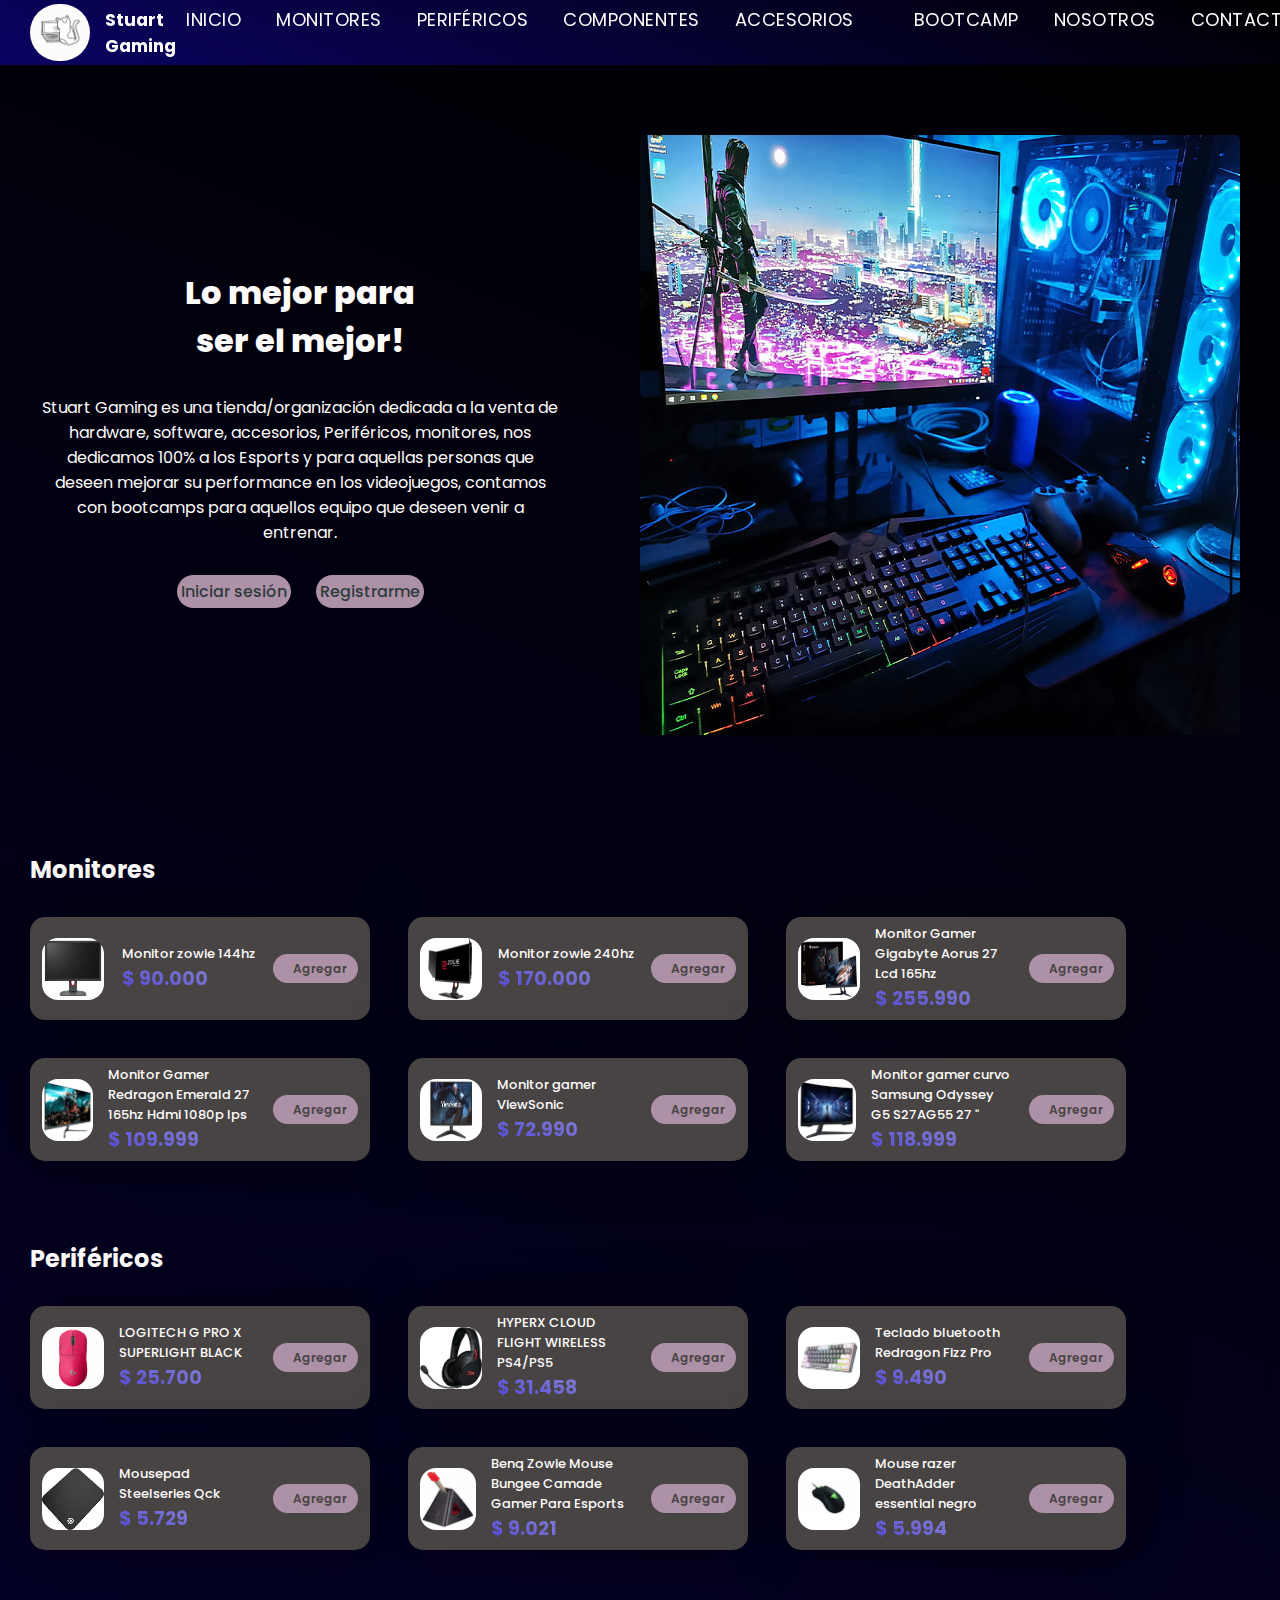
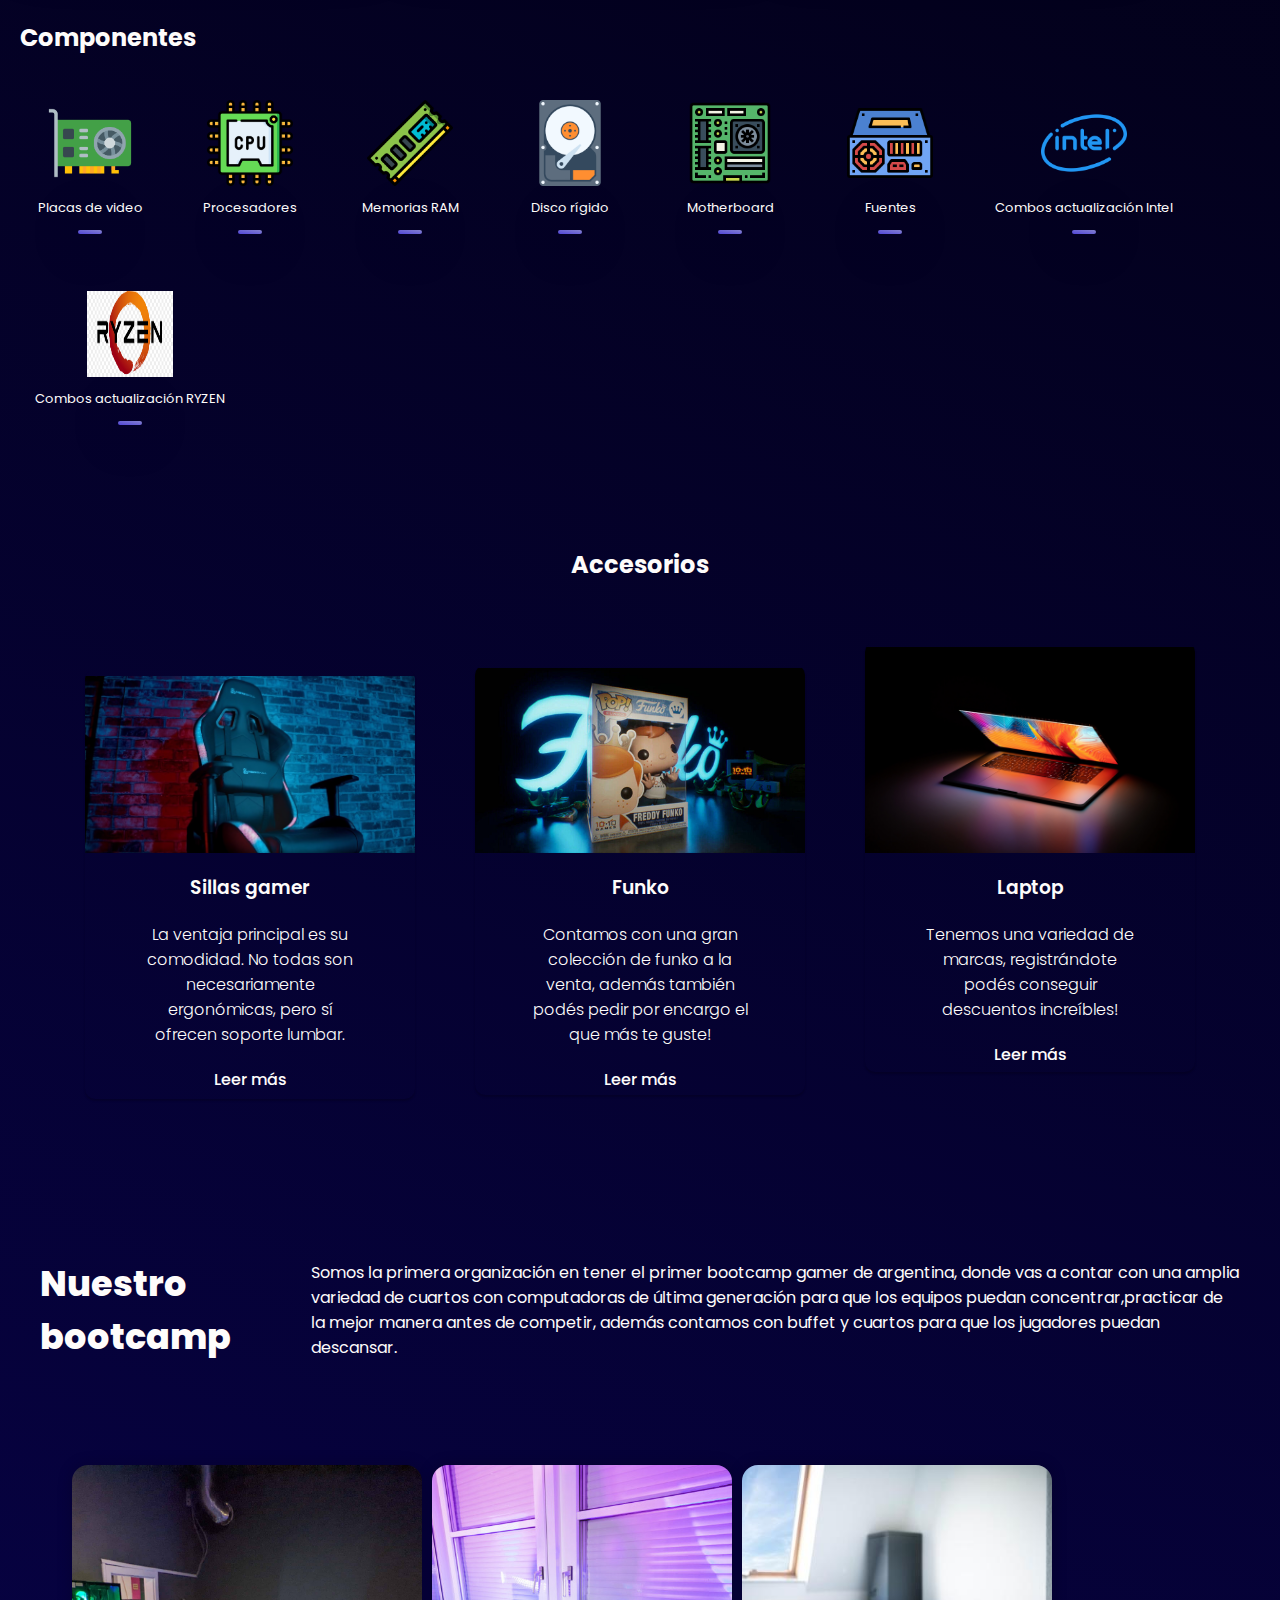
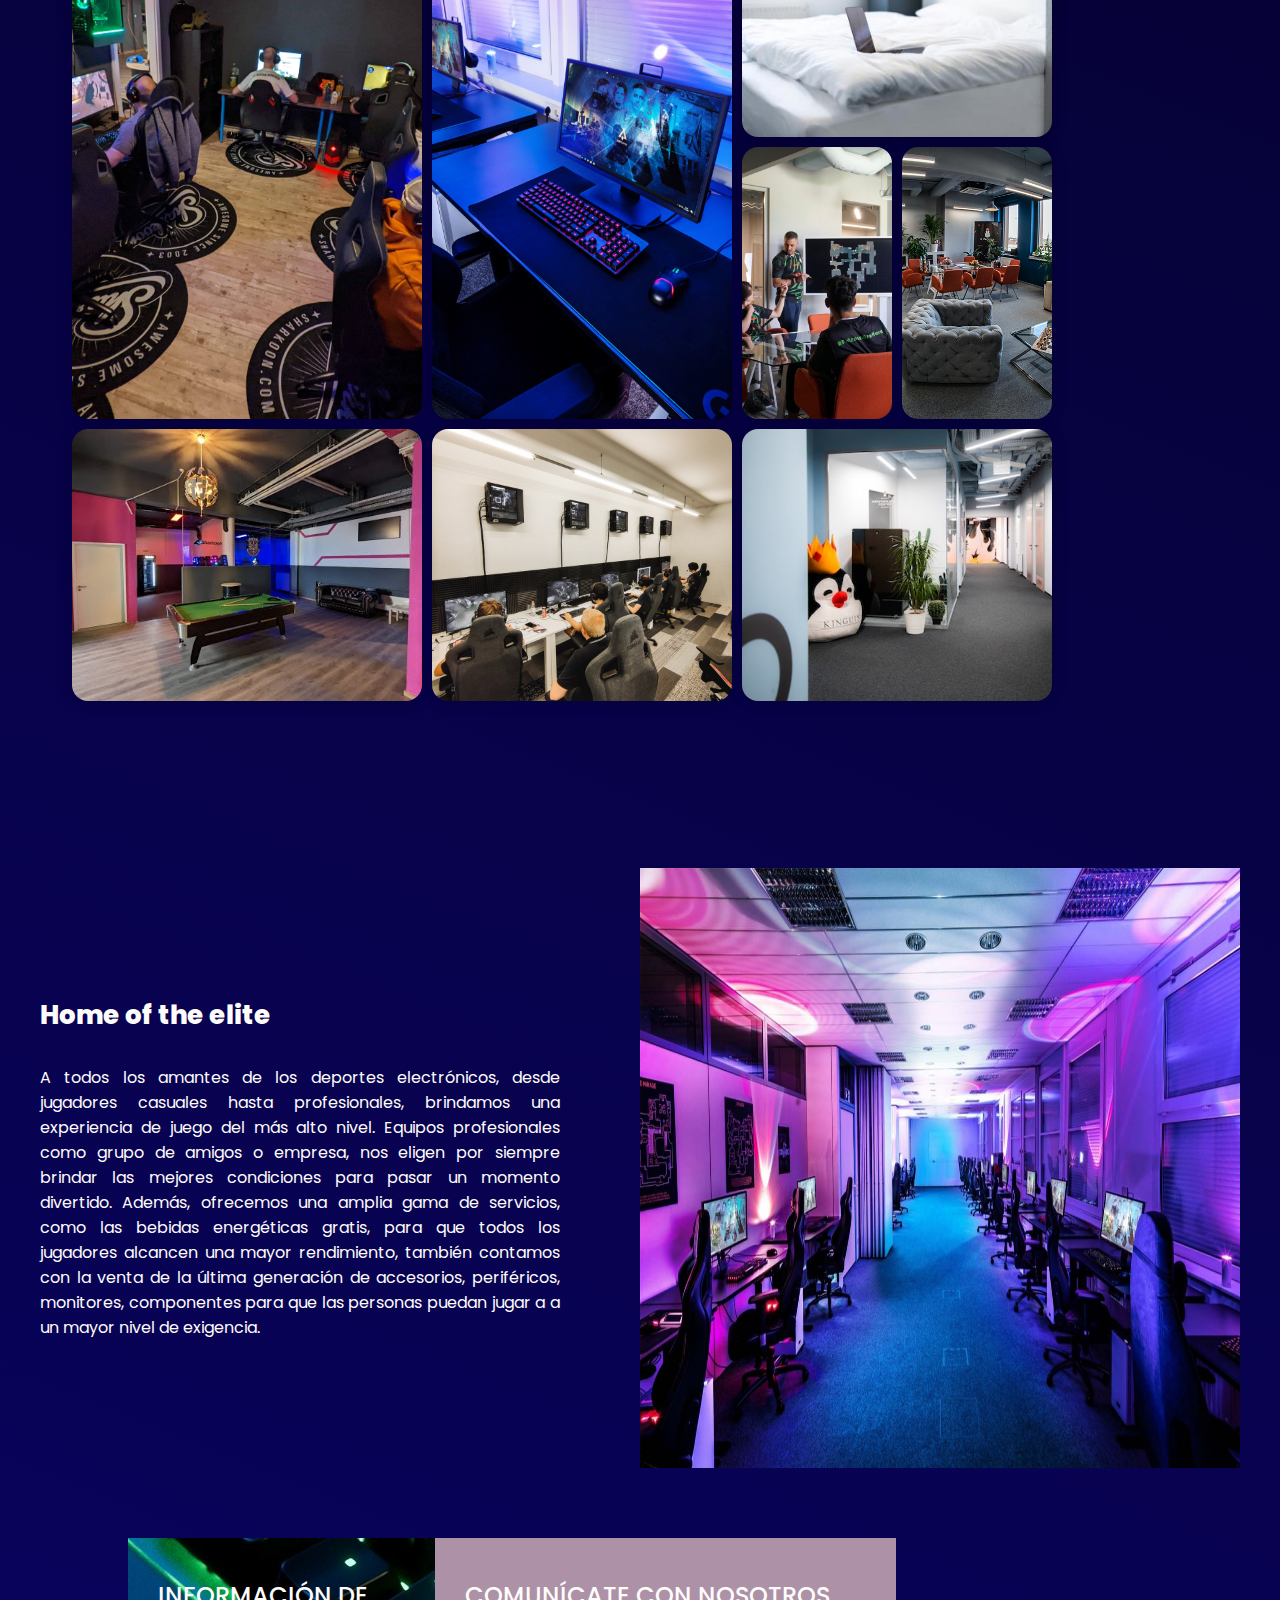
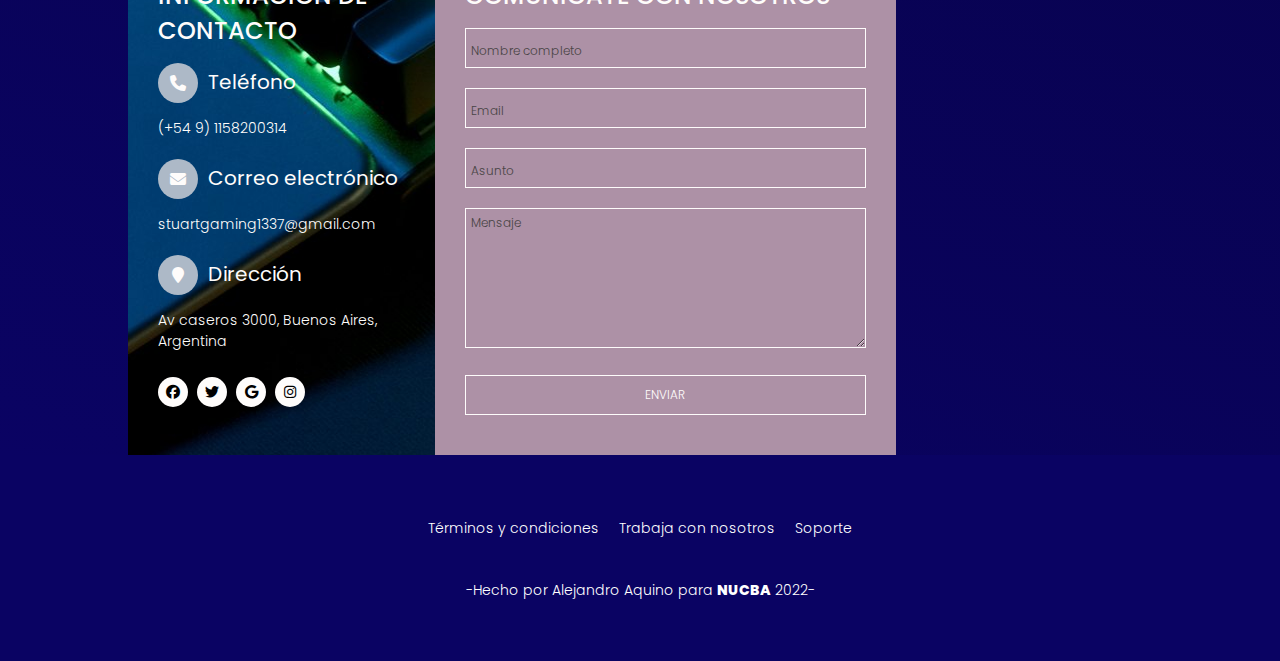
==== commit 1fb0e3a9: "cambios en proyecto" ====
--- a/index.html
+++ b/index.html
@@ -55,6 +55,7 @@
                     <a href="#contacto-empresa" class="navbar__list__link">CONTACTO</a>
                 </li>
             </ul>
+            <div class="overlay"></div>
         </nav>
     </header>
     <main>
@@ -71,7 +72,7 @@
                     <a href="./pages/login.html" class="boton">
                         <span class="boton__texto">Iniciar sesión</span>
                     </a>
-                    <a href="#" class="boton2">
+                    <a href="./pages/register.html" class="boton2">
                         <span class="boton__texto2">Registrarme</span>
                     </a>
                 </div>
@@ -359,21 +360,29 @@
             </div>
             <div class="contenedor-cards">
                 <div class="info-cards">
-                    <img src="./assets/img/silla-gamer-icon.png" alt="silla gamer icono">
+                    <img src="./assets/img/silla-gamer-card.jpg" alt="silla gamer">
                     <h3>Sillas gamer</h3>
-                    <p>Encontrá la mejor variedad de sillas gamer.</p>
+                    <p>La ventaja principal es su comodidad. No todas son necesariamente ergonómicas, 
+                        pero sí ofrecen soporte lumbar. 
+                        </p>
+                    <a href="#">Leer más</a>
                 </div>
 
                 <div class="info-cards">
-                    <img src="./assets/img/luz neon.jpg" alt="luces led">
-                    <h3>Luces led</h3>
-                    <p>Neonizamos lo que imagines con un diseño original y calidad premium</p>
+                    <img src="./assets/img/funko-pop3.jpg" alt="funko pop!">
+                    <h3>Funko</h3>
+                    <p>Contamos con una gran colección de funko a la venta, además también podés pedir
+                        por encargo el que más te guste!
+                    </p>
+                    <a href="#">Leer más</a>
                 </div>
 
                 <div class="info-cards">
-                    <img src="./assets/img/stream-deck2.png" alt="stream deck">
-                    <h3>Stream deck</h3>
-                    <p>Es la solución a todos tus problemas diarios en el stream, efectivo y fácil de usar</p>
+                    <img src="./assets/img/mac-laptop.jpg" alt="notbook">
+                    <h3>Laptop</h3>
+                    <p>Tenemos una variedad de marcas, registrándote podés conseguir descuentos increíbles!
+                    </p>
+                    <a href="#">Leer más</a>
                 </div>
 
             </div>
@@ -424,7 +433,7 @@
                 <div class="contacto">
                     <h2>Información de contacto</h2>
                     <h3><i class="fa fa-phone" aria-hidden="true"></i>Teléfono</h3>
-                    <p>1234-567-876</p>
+                    <p>(+54 9) 1158200314</p>
                     <h3><i class="fa fa-envelope" aria-hidden="true"></i>Correo electrónico</h3>
                     <p>stuartgaming1337@gmail.com</p>
                     <h3><i class="fa fa-map-marker" aria-hidden="true"></i>Dirección</h3>
@@ -440,10 +449,10 @@
                 <div class="contacto">
                     <h2>Comunícate con nosotros</h2>
                     <form>
-                        <input type="text" placeholder="Full name" class="contacto-input">
+                        <input type="text" placeholder="Nombre completo" class="contacto-input">
                         <input type="text" placeholder="Email" class="contacto-input">
-                        <input type="text" placeholder="Subject" class="contacto-input">
-                        <textarea placeholder="message" class="contacto-textarea"></textarea>
+                        <input type="text" placeholder="Asunto" class="contacto-input">
+                        <textarea placeholder="Mensaje" class="contacto-textarea"></textarea>
                         <input type="submit" value="ENVIAR" class="contacto-boton">
                     </form>
                 </div>
--- a/styles.css
+++ b/styles.css
@@ -1,5 +1,10 @@
 @import url('https://fonts.googleapis.com/css2?family=M+PLUS+Rounded+1c:wght@400;500&family=Poppins:ital,wght@0,100;0,200;0,300;0,400;0,500;0,600;0,700;0,800;0,900;1,100;1,200;1,300;1,400;1,500;1,600;1,700;1,800;1,900&display=swap');
 
+
+html{
+    scroll-behavior: smooth;
+    scroll-padding-top: 65px;
+}
 
 :root{
     --grey:#484444;
@@ -80,7 +85,15 @@
     align-items: center;
     justify-content: center;
     display: none;
-}
+    transition: all 0.2s ease-out;
+}
+
+.menu-label:hover{
+    color: var(--violet);
+    border-color: var(--violet);
+    transition: all 0.2s ease-in;
+}
+
 
 .navbar{
     display: flex;
@@ -126,6 +139,24 @@
     color: var(--violet);
 }
 
+.overlay{
+    position: absolute;
+    top: 65px;
+    left: 0;
+    height: 100vh;
+    width: 100%;
+    z-index: 1;
+    background: rgba(255, 255, 255, 0.05);
+    box-shadow: 0 8px 32px 0 rgba(31, 38, 135, 0.37);
+    backdrop-filter: blur(5px);
+    -webkit-backdrop-filter: blur(5px);
+    display: none;
+}
+
+#menu-toggle:checked ~ .overlay{
+    display: block;
+}
+
 
 main{
     display: flex;
@@ -136,6 +167,8 @@
     background: var(--background2);
     color: var(--white1);
 }
+
+
 
 #portada{
     margin-top: 65px;
@@ -145,14 +178,22 @@
     justify-content: center;
     align-items: center;
     gap: 80px;
-
-}
+}
+
 .portada__titulo{
     font-size: 32px;
     width: 45%;
     font-weight: 800;
-   
-}
+    transition: 0.5s linear;
+}
+
+.portada__titulo:hover{
+    color: var(--white1);
+    text-shadow: 0 0 10px var(--white1),
+    0 0 20px var(--white1),
+    0 0 40px var(--white1);
+}
+
 
 .portada__parrafo{
     display: flex;
@@ -162,10 +203,8 @@
     align-items: center;
     text-align: center;
     justify-content: center;
-    
-    
-}
-
+    transition: 0.5s linear;
+}
 .portada__contenido{
     display: flex;
     flex-direction: column;
@@ -187,6 +226,8 @@
     color:var(--green);
     padding: 4px;
     cursor: pointer;
+    transition: 0.5s linear;
+    
 }
 
 .boton2{
@@ -196,6 +237,7 @@
     color: var(--green);
     padding: 4px;
     cursor: pointer;
+    transition: 0.5s linear;
 }
 
 .boton:hover,
@@ -340,14 +382,14 @@
     flex-direction: column;
     gap: 30px;
     background-color: var(--negro);
-    padding: 40px 30px;
+    padding: 30px 20px;
 }
 
 .contenedor-componentes{
     display: flex;
-    gap: 36px;
+    gap: 20px;
     justify-content: flex-start;
-    
+    flex-wrap: wrap;
 }
 
 .componentes{
@@ -361,7 +403,7 @@
     gap: 12px;
     padding: 15px;
     font-size: 13px;
-    min-width: 147px;
+    min-width: 140px; 
     height: 171px;
    
 }
@@ -403,15 +445,19 @@
 
 .contenedor-cards{
     display: flex;
-    justify-content: space-around;
+    justify-content: center;
     gap: 20px;
     flex-wrap: wrap;
     align-items: baseline;
+    width: 100%;
+    max-width: 1200px;
+    height: 430px;
+    margin: auto;
 }
 
 .info-cards{
-    width: 300px;
-    height: 300px;
+    width: 330px;
+    height: 430px;
     padding: 30px 40px;
     display: flex;
     flex-direction: column;
@@ -420,12 +466,37 @@
     gap: 20px;
     text-align: center;
     border-radius: 10px;
+    box-shadow: 0 2px 2px rgba(0,0,0,0.2);
+    overflow: hidden;
+    margin: 20px;
+    text-align: center;
+    transition: all 0.25s;
+}
+
+.info-cards:hover{
+    transform: translateY(-15px);
+    box-shadow: 0 12px 16px rgba(0, 0, 0, 0.2);
 }
 
 .info-cards img{
-    height: 150px;
-    width: 150px;
+    height: 220px;
+    width: 330px;
     cursor: pointer;
+}
+
+.info-cards h3{
+    font-weight: 600;
+}
+
+.info-cards p{
+    padding: 0 1rem;
+    font-size: 16px;
+    font-weight: 300;
+}
+
+.info-cards a{
+    font-weight: 500;
+    color: var(--white1);
 }
 
 #bootcamp{
@@ -621,13 +692,14 @@
 }
 
 .contacto:nth-child(2){
-    flex: 30%;
+    flex: 45%;
     background: var(--violet);
     color: var(--white1);
 }
 
 .contacto:nth-child(3){
-    flex: 30%;
+    flex: 25%;
+    padding: 0;
 }
 
 .contacto h2{
@@ -784,6 +856,47 @@
     color: var(--text-gray)
 }
 
+
+
+@media (max-width: 576px){
+    .contenedor-fotos-bootcamp{
+        
+        grid-template-columns: repeat(2,1fr);
+    }
+
+    .item:nth-child(even),
+    .item:nth-child(odd){
+        grid-column: auto;
+        grid-row: auto;
+    }
+
+    .contenedor-componentes{
+        max-width: 300px;
+        justify-content: center;
+        align-items: center;
+    }
+ 
+
+    .contacto:nth-child(1){
+        flex: 50%; 
+       
+    }
+    
+    .contacto:nth-child(2){
+        flex: 50%;
+        color: var(--white1);
+    }
+    
+    .contacto:nth-child(3){
+        flex: 100%;
+    
+    }
+
+    .footer-links{
+        flex-direction: column;
+        text-align: center;
+       }
+}
 
 
 @media (max-width: 992px){
@@ -824,10 +937,118 @@
     #menu-toggle:checked + .navbar__list{
         display: flex;
     }
-}
-
-
-
-
-
-
+
+    .portada__contenido{
+        width: 100%;
+        text-align: center;
+        justify-content: center;
+        align-items: center;
+        gap: 30px;
+    }
+
+    .portada__titulo{
+        width: 90%;
+        max-width: 500px;
+        min-width: unset;
+
+    }
+
+    .portada__parrafo{
+        width: 60%;
+        max-width: 600px;
+       
+    }
+
+    .imagen__portada{
+        display: none;
+    }
+
+   
+    .ofertas{
+        flex-wrap: wrap;
+        width: 100%;
+    }
+
+    .contenedor-textos-bootcamp{
+        width: 100%;
+        text-align: center;
+        justify-content: center;
+        align-items: center;
+        gap: 30px;
+        flex-direction: column;
+        padding-top: 20px;
+    }
+
+    .contenedor-textos-bootcamp h2{
+        width: 90%;
+        max-width: 500px;
+        min-width: unset;
+    }
+
+    .contenedor-textos-bootcamp p{
+        width: 60%;
+        max-width: 600px;
+    }
+
+    .contenedor-fotos-bootcamp{
+        
+        grid-template-columns: repeat(2,1fr);
+    }
+
+    .item:nth-child(even),
+    .item:nth-child(odd){
+        grid-column: auto;
+        grid-row: auto;
+    }
+
+
+    .titulo-nosotros{
+        width: 100%;
+        text-align: center;
+        justify-content: center;
+        align-items: center;
+        gap: 30px;
+    }
+
+    .titulo-nosotros h2{
+        width: 90%;
+        max-width: 500px;
+        min-width: unset;
+    }
+
+    .titulo-nosotros p{
+        width: 60%;
+        max-width: 600px;
+    }
+
+    .nosotros-img img{
+       display: none;
+    }
+
+
+    .contacto:nth-child(1){
+        flex: 50%; 
+       
+    }
+    
+    .contacto:nth-child(2){
+        flex: 50%;
+        color: var(--white1);
+    }
+    
+    .contacto:nth-child(3){
+        flex: 100%;
+    
+    }
+
+    .footer-links{
+        flex-direction: column;
+        text-align: center;
+       }
+}
+
+
+
+
+
+
